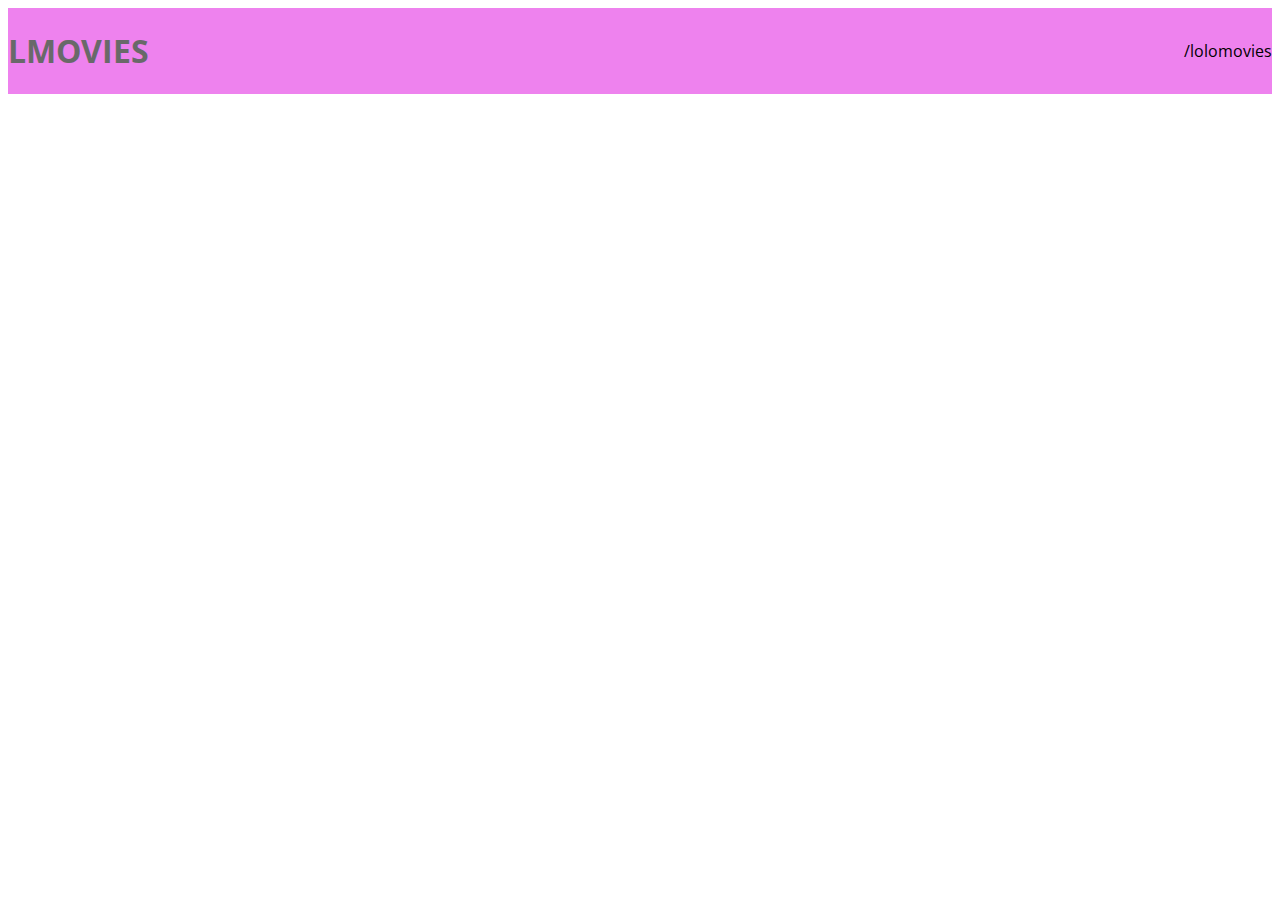
==== index.html @ 39e2d0c0 "Barra superior" ====
<!DOCTYPE html>
<html lang="pt-br">
<head>
    <meta charset="UTF-8">
    <meta http-equiv="X-UA-Compatible" content="IE=edge">
    <meta name="viewport" content="width=device-width, initial-scale=1.0">
    <title>loloomovie
</title>





<link href="https://cdn.jsdelivr.net/npm/bootstrap@5.1.3/dist/css/bootstrap.min.css" rel="stylesheet" integrity="sha384-1BmE4kWBq78iYhFldvKuhfTAU6auU8tT94WrHftjDbrCEXSU1oBoqyl2QvZ6jIW3" crossorigin="anonymous">
<link rel="stylesheet" href="css/styles.css">


</head>
<body>
<header>
    <nav class="container">
        <h1>LMOVIES</h1>
        <a href="https://github.com/lolomovies">/lolomovies</a>
    </nav>
</header>
</body>
</html>
---- css/styles.css ----
@import url('https://fonts.googleapis.com/css2?family=Open+Sans:ital,wght@0,300;0,700;1,400&display=swap');

*{
    box-sizing: border-box;
    font-family: 'Open Sans', sans-serif;
}

header{
    background-color: violet;
    color: dimgray;
}
nav{
    display: flex;
    align-items: center;
    justify-content: space-between;
}
a, a:hover{
text-decoration: none;
    color: black;
}
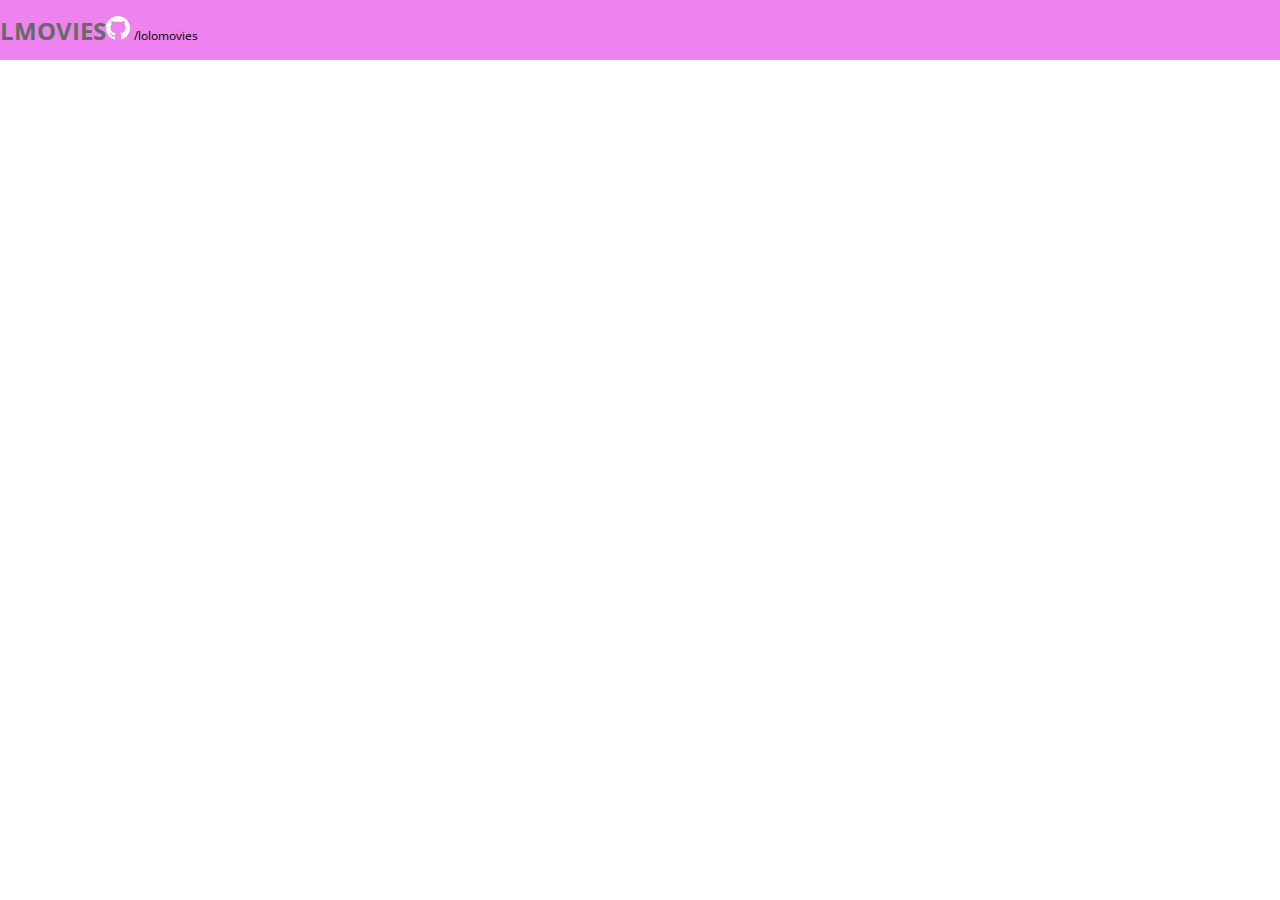
==== commit 59fb9884: "barra superior 2" ====
--- a/index.html
+++ b/index.html
@@ -1,27 +1,35 @@
 <!DOCTYPE html>
 <html lang="pt-br">
+
 <head>
     <meta charset="UTF-8">
     <meta http-equiv="X-UA-Compatible" content="IE=edge">
     <meta name="viewport" content="width=device-width, initial-scale=1.0">
     <title>loloomovie
-</title>
+    </title>
 
 
 
 
 
-<link href="https://cdn.jsdelivr.net/npm/bootstrap@5.1.3/dist/css/bootstrap.min.css" rel="stylesheet" integrity="sha384-1BmE4kWBq78iYhFldvKuhfTAU6auU8tT94WrHftjDbrCEXSU1oBoqyl2QvZ6jIW3" crossorigin="anonymous">
-<link rel="stylesheet" href="css/styles.css">
+    <link href="https://cdn.jsdelivr.net/npm/bootstrap@5.1.3/dist/css/bootstrap.min.css" rel="stylesheet"
+        integrity="sha384-1BmE4kWBq78iYhFldvKuhfTAU6auU8tT94WrHftjDbrCEXSU1oBoqyl2QvZ6jIW3" crossorigin="anonymous">
+    <link rel="stylesheet" href="css/styles.css">
 
 
 </head>
+
 <body>
-<header>
-    <nav class="container">
-        <h1>LMOVIES</h1>
-        <a href="https://github.com/lolomovies">/lolomovies</a>
-    </nav>
-</header>
+    <header>
+        <nav class="container">
+            <h1>LMOVIES</h1>
+            <div>
+                <img src="img/github.svg" alt="github">
+                <a href="https://github.com/lolomovies">/lolomovies</a>
+            </div>
+
+        </nav>
+    </header>
 </body>
+
 </html>--- a/css/styles.css
+++ b/css/styles.css
@@ -1,19 +1,37 @@
 @import url('https://fonts.googleapis.com/css2?family=Open+Sans:ital,wght@0,300;0,700;1,400&display=swap');
 
+
 *{
+    margin: 0;
     box-sizing: border-box;
     font-family: 'Open Sans', sans-serif;
+}
+
+h1,h2,h3,h4,h5,h6{
+    margin:0;
 }
 
 header{
     background-color: violet;
     color: dimgray;
+    height: 60px;
+    display: flex;
+    align-items: center;
 }
 nav{
     display: flex;
     align-items: center;
     justify-content: space-between;
 }
+nav h1{
+    font-size: 24px;
+    font-weight: 700;
+}
+nav a{
+    font-size: 12px;
+    font-weight: 400
+    ;
+}
 a, a:hover{
 text-decoration: none;
     color: black;
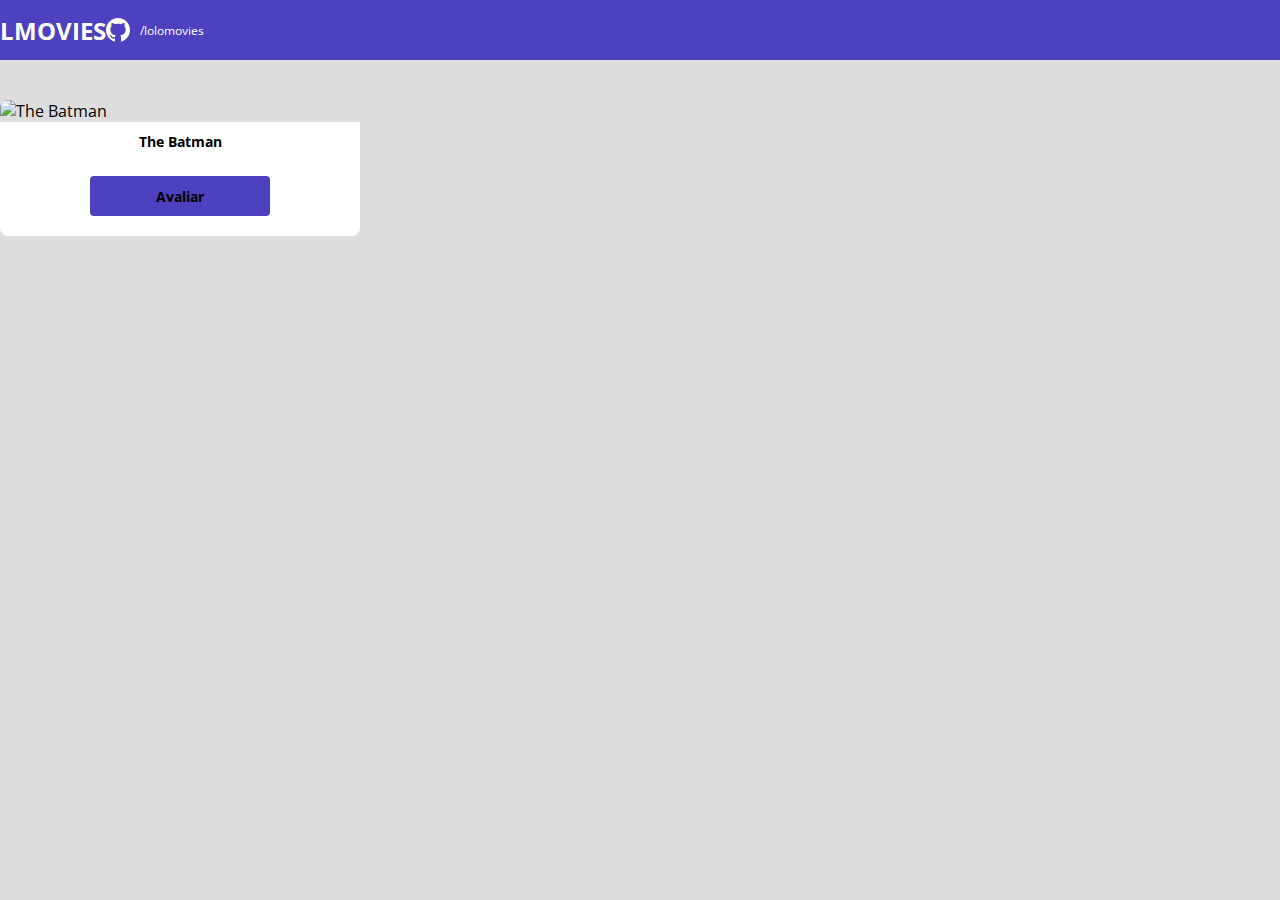
==== commit a029c8c7: "Card Filme" ====
--- a/index.html
+++ b/index.html
@@ -23,13 +23,31 @@
     <header>
         <nav class="container">
             <h1>LMOVIES</h1>
-            <div>
+            <div class="lmovies-contact-container">
                 <img src="img/github.svg" alt="github">
                 <a href="https://github.com/lolomovies">/lolomovies</a>
             </div>
+     </nav>
+    </header>
+    
 
-        </nav>
-    </header>
+<main>
+    <section id="dsmovie-card-list" class="container">
+        <div class="dsmovie-card">
+
+            <img src="https://www.themoviedb.org/t/p/w533_and_h300_bestv2/5P8SmMzSNYikXpxil6BYzJ16611.jpg" alt="The Batman">
+
+            <div class="dsmovie-card-description">
+                <h3>The Batman</h3>
+                <a class="dsmovie-btn" href="forb.html">Avaliar</a>
+            </div>
+        </div>
+        
+
+
+    </section>
+</main>
+
 </body>
 
 </html>--- a/css/styles.css
+++ b/css/styles.css
@@ -1,6 +1,17 @@
 @import url('https://fonts.googleapis.com/css2?family=Open+Sans:ital,wght@0,300;0,700;1,400&display=swap');
 
 
+:root{
+    --bg-gray: #ddd;
+    --text-gray: #4a4a4a;
+    --color-primary:  #4d41c0;
+    --white: #fff;
+
+
+
+
+
+}
 *{
     margin: 0;
     box-sizing: border-box;
@@ -11,9 +22,13 @@
     margin:0;
 }
 
+html body{
+    background-color: var(--bg-gray);
+}
+
 header{
-    background-color: violet;
-    color: dimgray;
+    background-color:var(--color-primary);
+    color: var(--white);
     height: 60px;
     display: flex;
     align-items: center;
@@ -34,5 +49,68 @@
 }
 a, a:hover{
 text-decoration: none;
-    color: black;
+    color: unset
+
 }
+
+.lmovies-contact-container{
+    display: flex;
+    align-items: center;
+
+
+}
+
+.lmovies-contact-container img{
+    margin-right: 10px;
+
+}
+
+
+#dsmovie-card-list{
+    padding: 40px 0;
+
+
+}
+
+.dsmovie-card{
+    width: 360px;
+
+}
+
+.dsmovie-card img{
+    border-radius: 8px 8px 0 0;
+    width: 100%;
+}
+
+.dsmovie-card-description{
+    padding: 10px 0 20px 0;
+
+    display: flex;
+    flex-direction: column;
+    align-items: center;
+    border-radius: 0 0 8px 8px;
+    
+    background-color: var(--white);
+}
+
+.dsmovie-card-description h3{
+    font-size: 14px;
+    font-weight: 700;
+
+    margin-bottom: 25px;
+
+
+}
+
+.dsmovie-btn{
+    width: 180px;
+    height: 40px;
+    background-color: var(--color-primary);
+    font-size: 14px;
+    font-weight: 700;
+    display: flex;
+    align-items:center ;
+    justify-content:center;
+    border-radius: 4px;
+
+}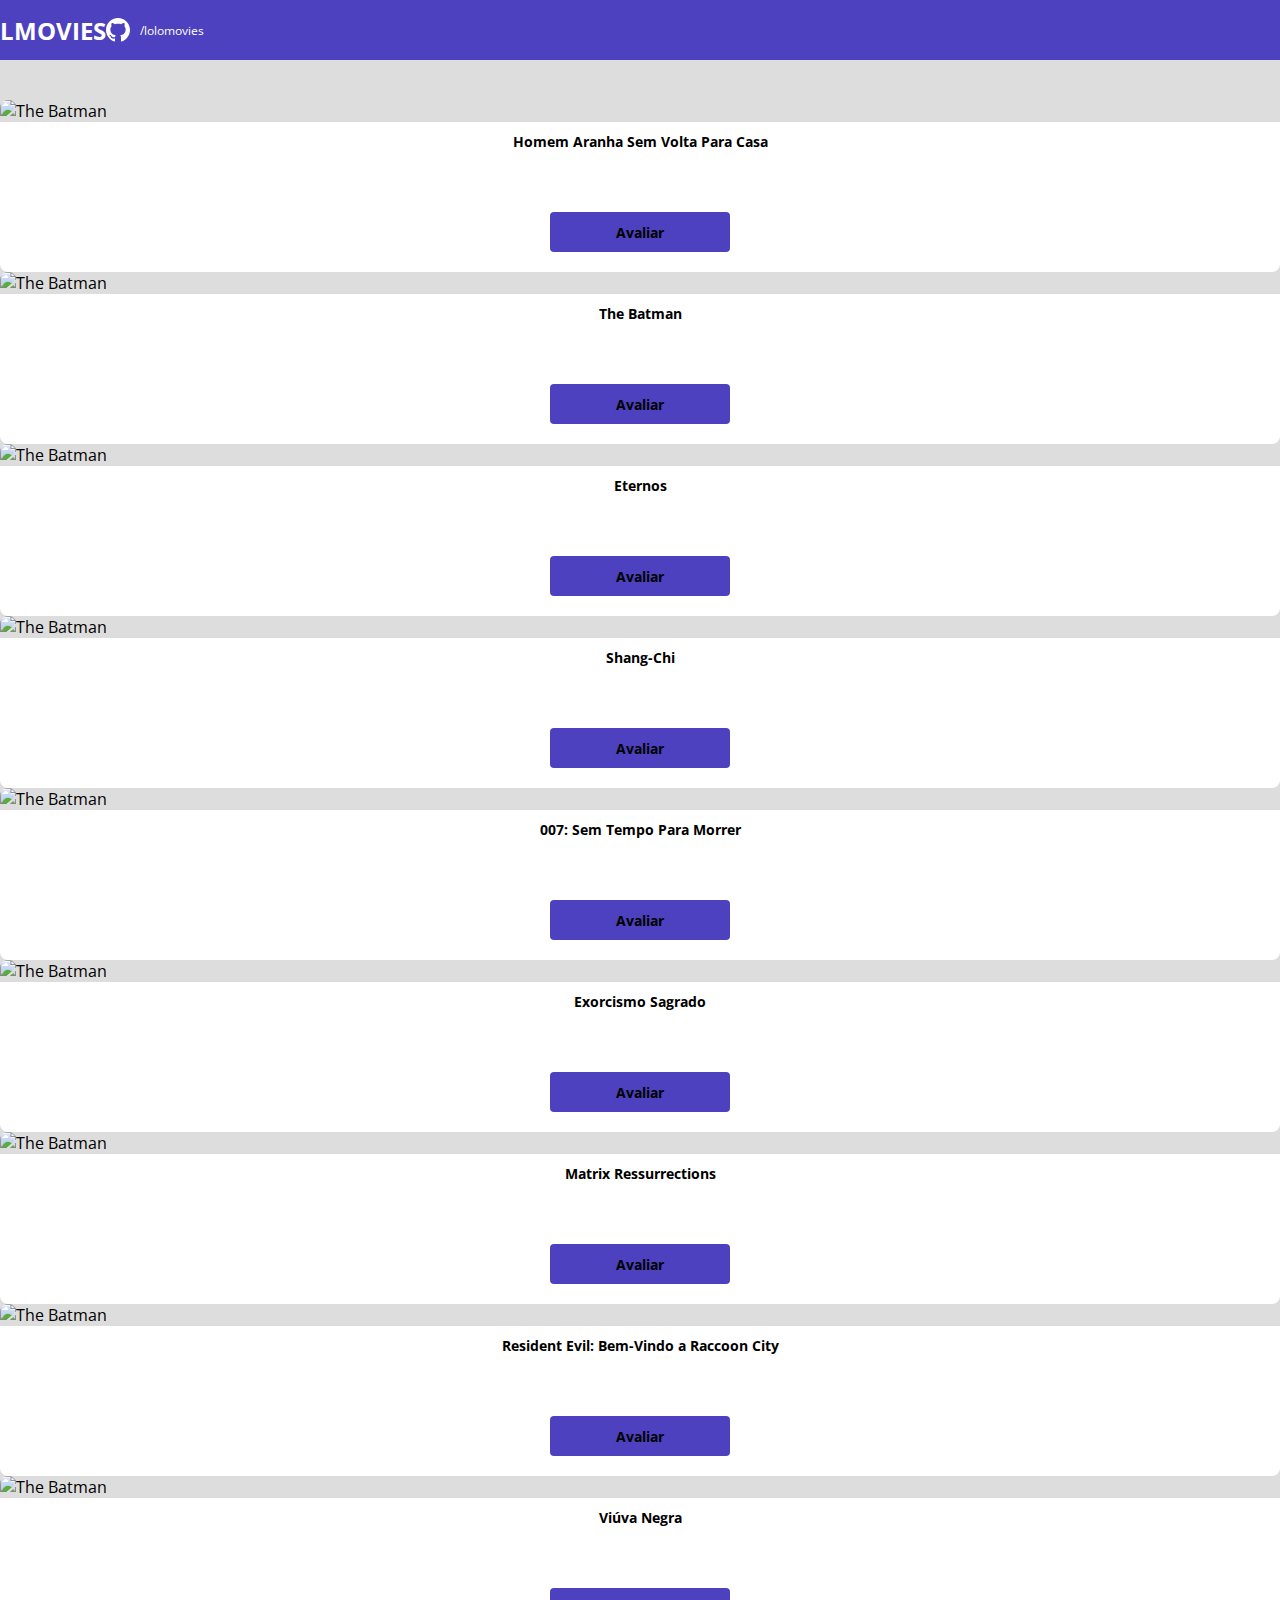
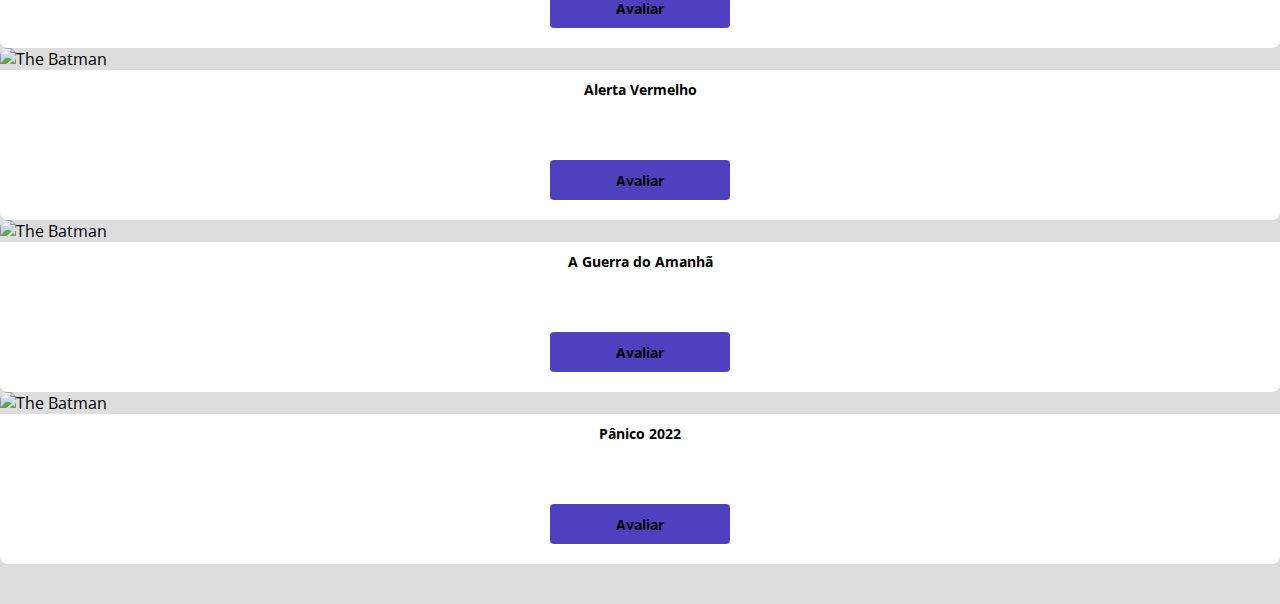
==== commit 8ba5263c: "listagem de cards" ====
--- a/index.html
+++ b/index.html
@@ -33,19 +33,162 @@
 
 <main>
     <section id="dsmovie-card-list" class="container">
+        <div class="row">
+                <div class="col-sm-6 col-lg-4 col-x1-3 mb-3">
+                
+                    <div class="dsmovie-card">
+                        <img src="https://www.themoviedb.org/t/p/w533_and_h300_bestv2/iQFcwSGbZXMkeyKrxbPnwnRo5fl.jpg" alt="The Batman">
+                        
+                                    <div class="dsmovie-card-description">
+                                        <h3>Homem Aranha Sem Volta Para Casa</h3>
+                                        <a class="dsmovie-btn" href="forb.html">Avaliar</a>
+                                    </div>
+                
+                            </div>
+                        
+            </div>
+
+        
+            <div class="col-sm-6 col-lg-4 col-x1-3 mb-3">
+                
+                <div class="dsmovie-card">
+                    <img src="https://www.themoviedb.org/t/p/w533_and_h300_bestv2/5P8SmMzSNYikXpxil6BYzJ16611.jpg" alt="The Batman">
+                    
+                                <div class="dsmovie-card-description">
+                                    <h3>The Batman</h3>
+                                    <a class="dsmovie-btn" href="forb.html">Avaliar</a>
+                                </div>
+            
+                        </div>
+                    
+        </div>   
+        
+        <div class="col-sm-6 col-lg-4 col-x1-3 mb-3">
+                
+            <div class="dsmovie-card">
+                <img src="https://www.themoviedb.org/t/p/w533_and_h300_bestv2/c6H7Z4u73ir3cIoCteuhJh7UCAR.jpg" alt="The Batman">
+                
+                            <div class="dsmovie-card-description">
+                                <h3>Eternos</h3>
+                                <a class="dsmovie-btn" href="forb.html">Avaliar</a>
+                            </div>
+        
+                    </div>
+                
+    </div>   
+    
+    <div class="col-sm-6 col-lg-4 col-x1-3 mb-3">
+                
         <div class="dsmovie-card">
+            <img src="https://www.themoviedb.org/t/p/w533_and_h300_bestv2/cinER0ESG0eJ49kXlExM0MEWGxW.jpg" alt="The Batman">
+            
+                        <div class="dsmovie-card-description">
+                            <h3>Shang-Chi</h3>
+                            <a class="dsmovie-btn" href="forb.html">Avaliar</a>
+                        </div>
+    
+                </div>
+            
+</div> 
+<div class="col-sm-6 col-lg-4 col-x1-3 mb-3">
+                
+    <div class="dsmovie-card">
+        <img src="https://www.themoviedb.org/t/p/w533_and_h300_bestv2/n9hC3Dx2DoaGTRLGUePWyaCDLL.jpg" alt="The Batman">
+        
+                    <div class="dsmovie-card-description">
+                        <h3>007: Sem Tempo Para Morrer</h3>
+                        <a class="dsmovie-btn" href="forb.html">Avaliar</a>
+                    </div>
 
-            <img src="https://www.themoviedb.org/t/p/w533_and_h300_bestv2/5P8SmMzSNYikXpxil6BYzJ16611.jpg" alt="The Batman">
+            </div>
+        
+</div>    <div class="col-sm-6 col-lg-4 col-x1-3 mb-3">
+                
+    <div class="dsmovie-card">
+        <img src="https://www.themoviedb.org/t/p/w533_and_h300_bestv2/8l3tekpQprF47G5bsRZ6VNts9c9.jpg" alt="The Batman">
+        
+                    <div class="dsmovie-card-description">
+                        <h3>Exorcismo Sagrado</h3>
+                        <a class="dsmovie-btn" href="forb.html">Avaliar</a>
+                    </div>
 
-            <div class="dsmovie-card-description">
-                <h3>The Batman</h3>
-                <a class="dsmovie-btn" href="forb.html">Avaliar</a>
             </div>
+        
+</div>    <div class="col-sm-6 col-lg-4 col-x1-3 mb-3">
+                
+    <div class="dsmovie-card">
+        <img src="https://www.themoviedb.org/t/p/w533_and_h300_bestv2/eNI7PtK6DEYgZmHWP9gQNuff8pv.jpg" alt="The Batman">
+        
+                    <div class="dsmovie-card-description">
+                        <h3>Matrix Ressurrections</h3>
+                        <a class="dsmovie-btn" href="forb.html">Avaliar</a>
+                    </div>
+
+            </div>
+        
+</div>    <div class="col-sm-6 col-lg-4 col-x1-3 mb-3">
+                
+    <div class="dsmovie-card">
+        <img src="https://www.themoviedb.org/t/p/w533_and_h300_bestv2/o76ZDm8PS9791XiuieNB93UZcRV.jpg" alt="The Batman">
+        
+                    <div class="dsmovie-card-description">
+                        <h3>Resident Evil: Bem-Vindo a Raccoon City</h3>
+                        <a class="dsmovie-btn" href="forb.html">Avaliar</a>
+                    </div>
+
+            </div>
+        
+</div>    <div class="col-sm-6 col-lg-4 col-x1-3 mb-3">
+                
+    <div class="dsmovie-card">
+        <img src="https://www.themoviedb.org/t/p/w533_and_h300_bestv2/keIxh0wPr2Ymj0Btjh4gW7JJ89e.jpg" alt="The Batman">
+        
+                    <div class="dsmovie-card-description">
+                        <h3>Viúva Negra</h3>
+                        <a class="dsmovie-btn" href="forb.html">Avaliar</a>
+                    </div>
+
+            </div>
+        
+</div>    <div class="col-sm-6 col-lg-4 col-x1-3 mb-3">
+                
+    <div class="dsmovie-card">
+        <img src="https://www.themoviedb.org/t/p/w533_and_h300_bestv2/dK12GIdhGP6NPGFssK2Fh265jyr.jpg" alt="The Batman">
+        
+                    <div class="dsmovie-card-description">
+                        <h3>Alerta Vermelho</h3>
+                        <a class="dsmovie-btn" href="forb.html">Avaliar</a>
+                    </div>
+
+            </div>
+        
+</div>    <div class="col-sm-6 col-lg-4 col-x1-3 mb-3">
+                
+    <div class="dsmovie-card">
+        <img src="https://www.themoviedb.org/t/p/w533_and_h300_bestv2/yizL4cEKsVvl17Wc1mGEIrQtM2F.jpg" alt="The Batman">
+        
+                    <div class="dsmovie-card-description">
+                        <h3>A Guerra do Amanhã</h3>
+                        <a class="dsmovie-btn" href="forb.html">Avaliar</a>
+                    </div>
+
+            </div>
+        
+</div>    <div class="col-sm-6 col-lg-4 col-x1-3 mb-3">
+                
+    <div class="dsmovie-card">
+        <img src="https://www.themoviedb.org/t/p/w533_and_h300_bestv2/usaZV7KB6Man9Rm9TyDAeQf7uVD.jpg" alt="The Batman">
+        
+                    <div class="dsmovie-card-description">
+                        <h3>Pânico 2022</h3>
+                        <a class="dsmovie-btn" href="forb.html">Avaliar</a>
+                    </div>
+
+            </div>
+        
+</div> 
         </div>
-        
-
-
-    </section>
+     </section>
 </main>
 
 </body>
--- a/css/styles.css
+++ b/css/styles.css
@@ -73,7 +73,7 @@
 }
 
 .dsmovie-card{
-    width: 360px;
+    width: 100%;
 
 }
 
@@ -83,13 +83,15 @@
 }
 
 .dsmovie-card-description{
-    padding: 10px 0 20px 0;
+    padding: 10px 20px 20px 20px;
 
     display: flex;
     flex-direction: column;
     align-items: center;
+    justify-content: space-between;
     border-radius: 0 0 8px 8px;
-    
+    min-height: 150px;
+
     background-color: var(--white);
 }
 
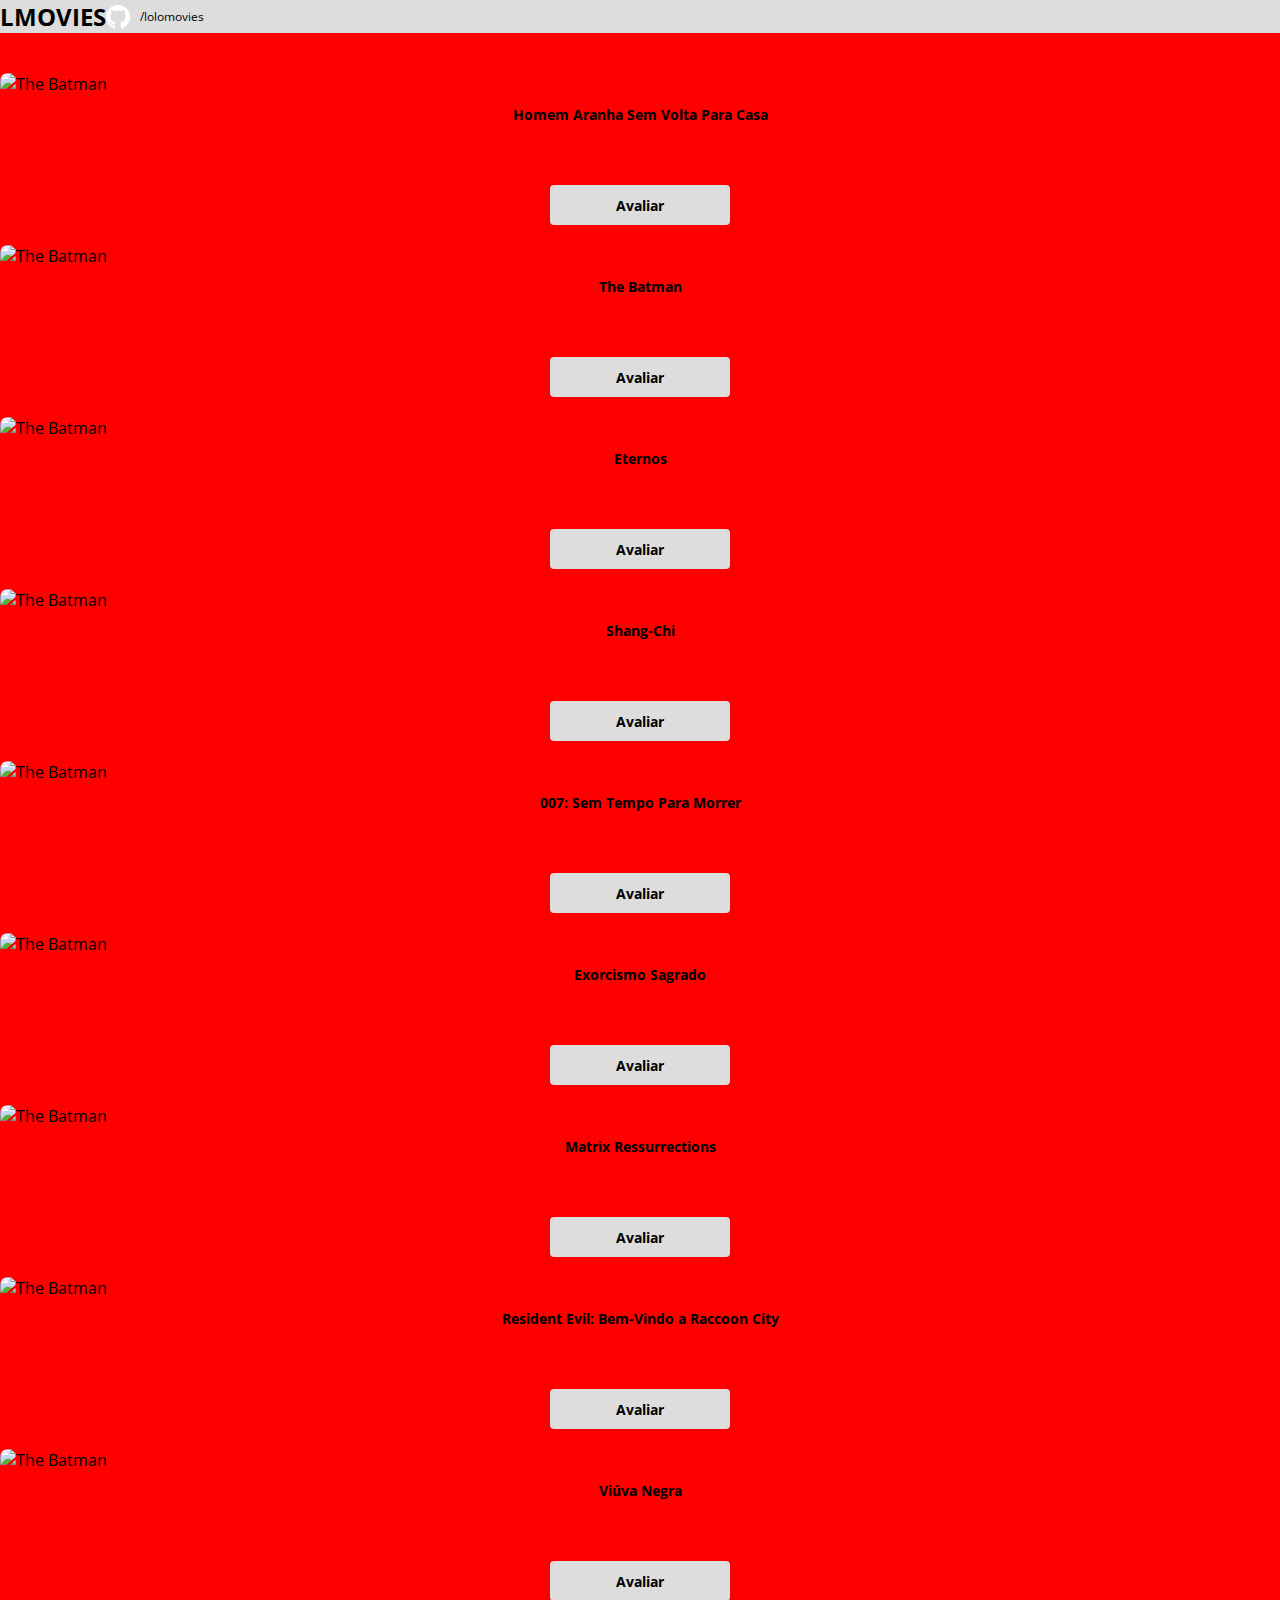
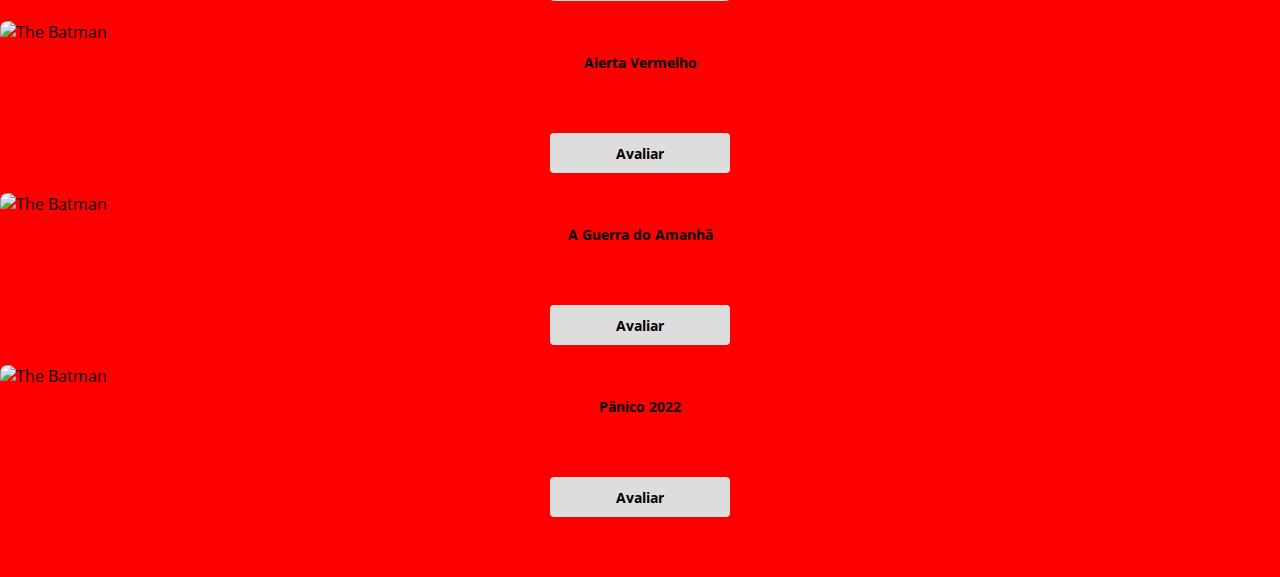
==== commit 56d145d9: "Card formulario" ====
--- a/index.html
+++ b/index.html
@@ -34,19 +34,19 @@
 <main>
     <section id="dsmovie-card-list" class="container">
         <div class="row">
-                <div class="col-sm-6 col-lg-4 col-x1-3 mb-3">
-                
-                    <div class="dsmovie-card">
-                        <img src="https://www.themoviedb.org/t/p/w533_and_h300_bestv2/iQFcwSGbZXMkeyKrxbPnwnRo5fl.jpg" alt="The Batman">
-                        
-                                    <div class="dsmovie-card-description">
-                                        <h3>Homem Aranha Sem Volta Para Casa</h3>
-                                        <a class="dsmovie-btn" href="forb.html">Avaliar</a>
-                                    </div>
-                
-                            </div>
-                        
-            </div>
+            <div class="col-sm-6 col-lg-4 col-x1-3 mb-3">
+            
+                <div class="dsmovie-card">
+                    <img src="https://www.themoviedb.org/t/p/w533_and_h300_bestv2/iQFcwSGbZXMkeyKrxbPnwnRo5fl.jpg" alt="The Batman">
+                    
+                                <div class="dsmovie-card-description">
+                                    <h3>Homem Aranha Sem Volta Para Casa</h3>
+                                    <a class="dsmovie-btn" href="form.html">Avaliar</a>
+                                </div>
+            
+                        </div>
+                    
+        </div>
 
         
             <div class="col-sm-6 col-lg-4 col-x1-3 mb-3">
@@ -56,7 +56,7 @@
                     
                                 <div class="dsmovie-card-description">
                                     <h3>The Batman</h3>
-                                    <a class="dsmovie-btn" href="forb.html">Avaliar</a>
+                                    <a class="dsmovie-btn" href="form.html">Avaliar</a>
                                 </div>
             
                         </div>
@@ -70,7 +70,7 @@
                 
                             <div class="dsmovie-card-description">
                                 <h3>Eternos</h3>
-                                <a class="dsmovie-btn" href="forb.html">Avaliar</a>
+                                <a class="dsmovie-btn" href="form.html">Avaliar</a>
                             </div>
         
                     </div>
@@ -84,7 +84,7 @@
             
                         <div class="dsmovie-card-description">
                             <h3>Shang-Chi</h3>
-                            <a class="dsmovie-btn" href="forb.html">Avaliar</a>
+                            <a class="dsmovie-btn" href="form.html">Avaliar</a>
                         </div>
     
                 </div>
@@ -97,7 +97,7 @@
         
                     <div class="dsmovie-card-description">
                         <h3>007: Sem Tempo Para Morrer</h3>
-                        <a class="dsmovie-btn" href="forb.html">Avaliar</a>
+                        <a class="dsmovie-btn" href="form.html">Avaliar</a>
                     </div>
 
             </div>
@@ -109,7 +109,7 @@
         
                     <div class="dsmovie-card-description">
                         <h3>Exorcismo Sagrado</h3>
-                        <a class="dsmovie-btn" href="forb.html">Avaliar</a>
+                        <a class="dsmovie-btn" href="form.html">Avaliar</a>
                     </div>
 
             </div>
@@ -121,7 +121,7 @@
         
                     <div class="dsmovie-card-description">
                         <h3>Matrix Ressurrections</h3>
-                        <a class="dsmovie-btn" href="forb.html">Avaliar</a>
+                        <a class="dsmovie-btn" href="form.html">Avaliar</a>
                     </div>
 
             </div>
@@ -133,7 +133,7 @@
         
                     <div class="dsmovie-card-description">
                         <h3>Resident Evil: Bem-Vindo a Raccoon City</h3>
-                        <a class="dsmovie-btn" href="forb.html">Avaliar</a>
+                        <a class="dsmovie-btn" href="form.html">Avaliar</a>
                     </div>
 
             </div>
@@ -145,7 +145,7 @@
         
                     <div class="dsmovie-card-description">
                         <h3>Viúva Negra</h3>
-                        <a class="dsmovie-btn" href="forb.html">Avaliar</a>
+                        <a class="dsmovie-btn" href="form.html">Avaliar</a>
                     </div>
 
             </div>
@@ -157,7 +157,7 @@
         
                     <div class="dsmovie-card-description">
                         <h3>Alerta Vermelho</h3>
-                        <a class="dsmovie-btn" href="forb.html">Avaliar</a>
+                        <a class="dsmovie-btn" href="form.html">Avaliar</a>
                     </div>
 
             </div>
@@ -169,7 +169,7 @@
         
                     <div class="dsmovie-card-description">
                         <h3>A Guerra do Amanhã</h3>
-                        <a class="dsmovie-btn" href="forb.html">Avaliar</a>
+                        <a class="dsmovie-btn" href="form.html">Avaliar</a>
                     </div>
 
             </div>
@@ -181,7 +181,7 @@
         
                     <div class="dsmovie-card-description">
                         <h3>Pânico 2022</h3>
-                        <a class="dsmovie-btn" href="forb.html">Avaliar</a>
+                        <a class="dsmovie-btn" href="form.html">Avaliar</a>
                     </div>
 
             </div>
--- a/css/styles.css
+++ b/css/styles.css
@@ -5,7 +5,8 @@
     --bg-gray: #ddd;
     --text-gray: #4a4a4a;
     --color-primary:  #4d41c0;
-    --white: #fff;
+    --red: #ff0000; 
+    
 
 
 
@@ -23,12 +24,12 @@
 }
 
 html body{
-    background-color: var(--bg-gray);
+    background-color: var(--red)
 }
 
 header{
-    background-color:var(--color-primary);
-    color: var(--white);
+    background-color:var(--bg-gray);
+    color: var(--white)
     height: 60px;
     display: flex;
     align-items: center;
@@ -107,7 +108,7 @@
 .dsmovie-btn{
     width: 180px;
     height: 40px;
-    background-color: var(--color-primary);
+    background-color: var(--bg-gray);
     font-size: 14px;
     font-weight: 700;
     display: flex;
@@ -115,4 +116,9 @@
     justify-content:center;
     border-radius: 4px;
 
+}
+
+.dsmovie-form-container{
+    padding: 40px 0;
+    max-width: 480px;
 }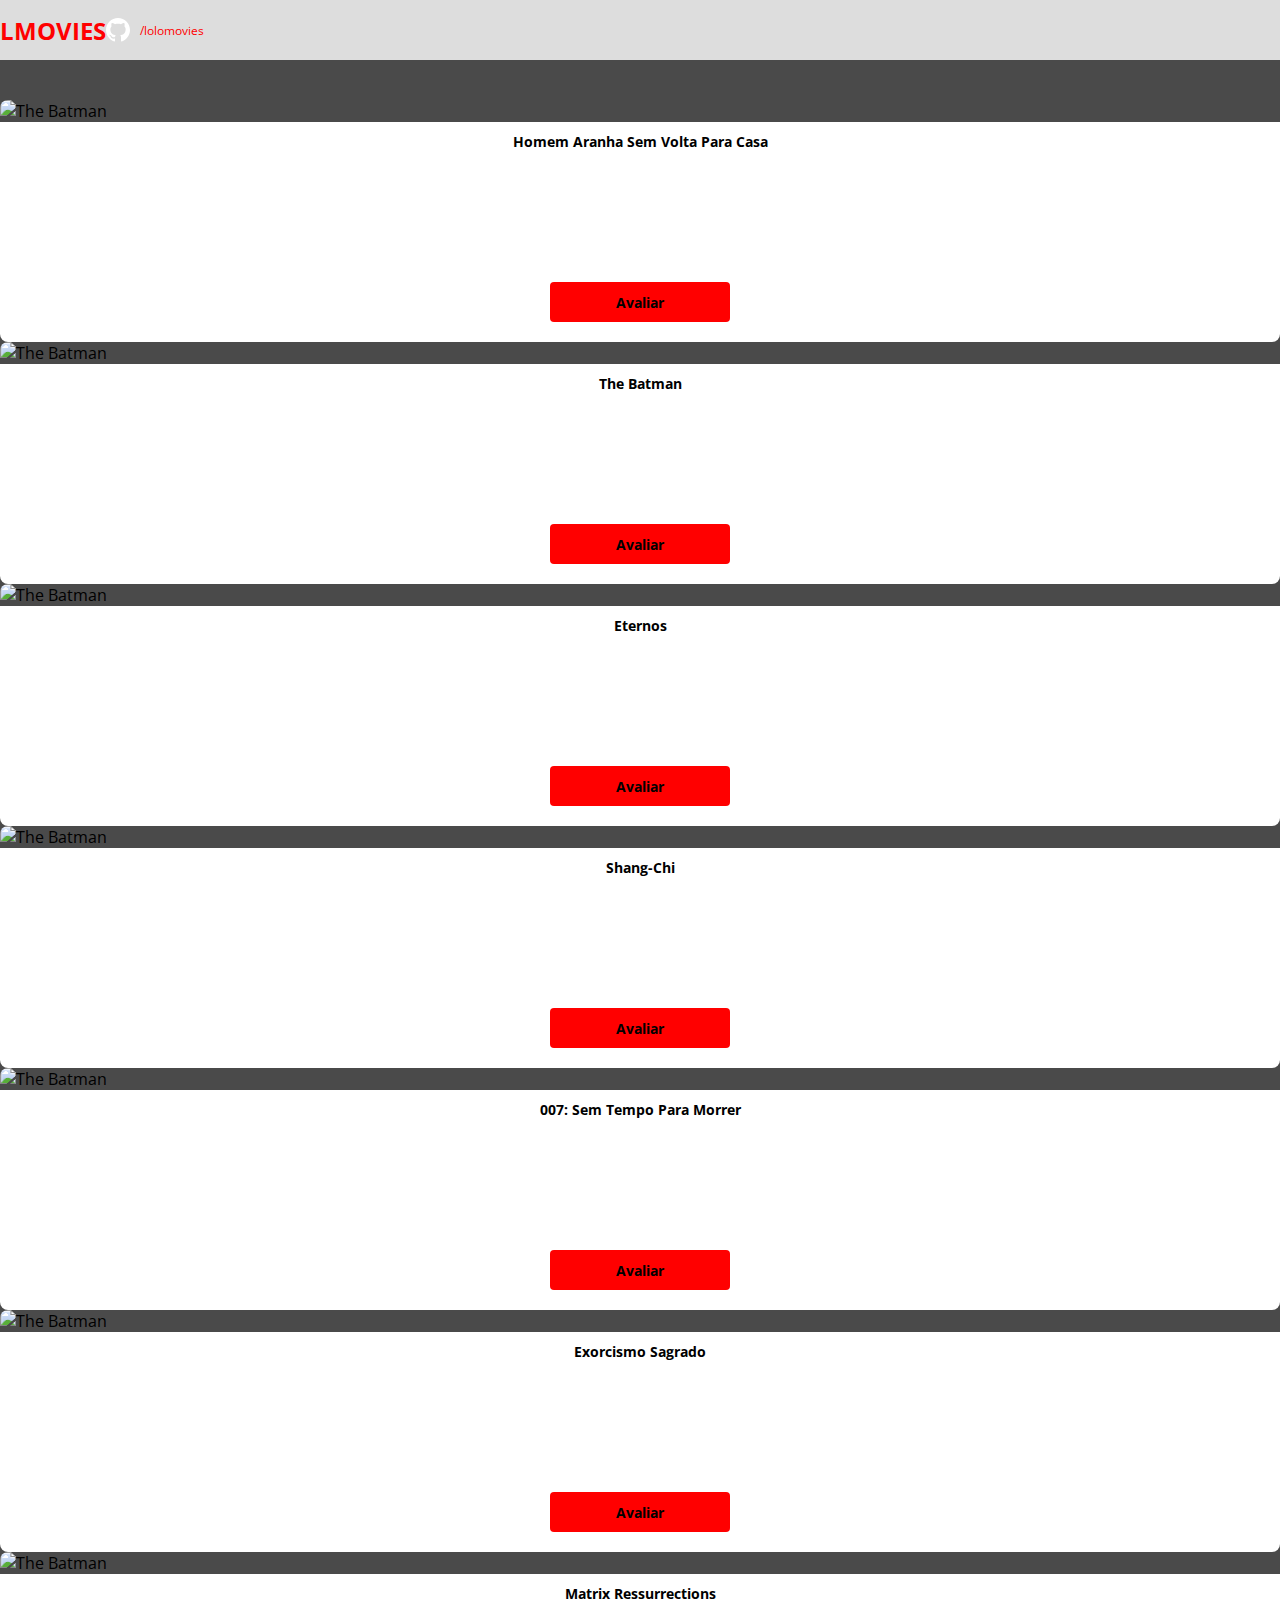
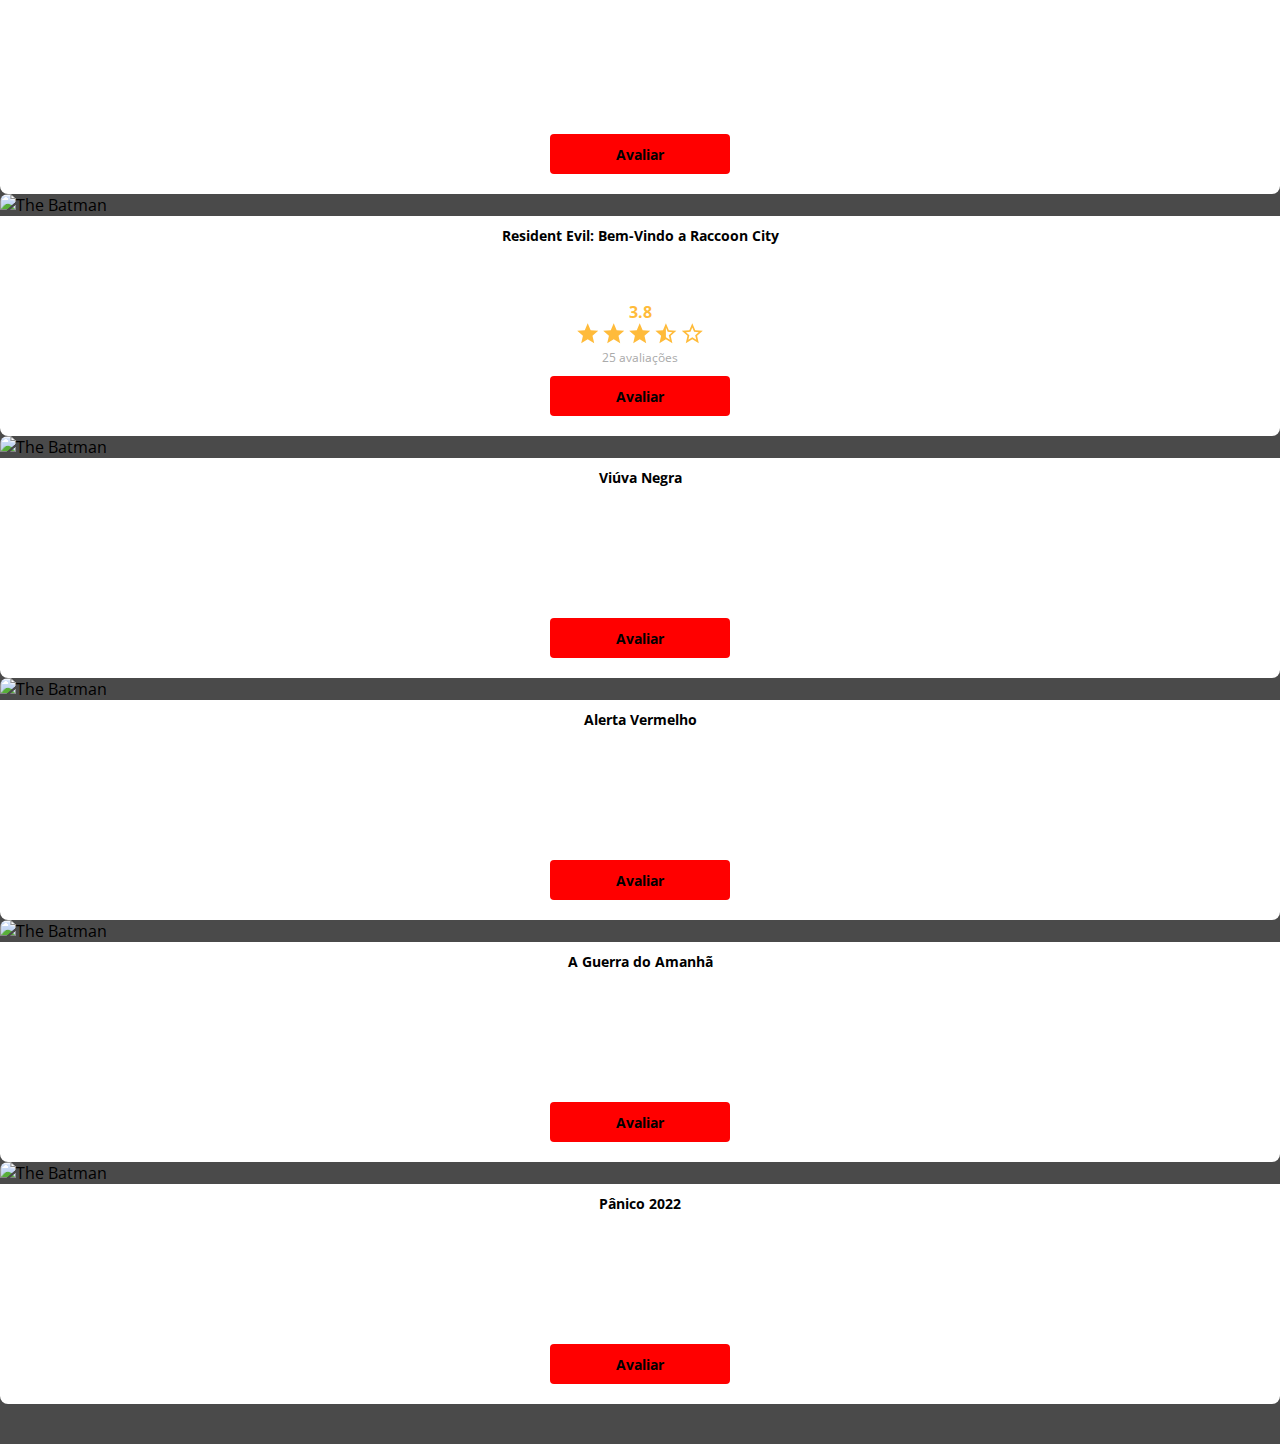
==== commit 8140993b: "formulario p3" ====
--- a/index.html
+++ b/index.html
@@ -133,7 +133,21 @@
         
                     <div class="dsmovie-card-description">
                         <h3>Resident Evil: Bem-Vindo a Raccoon City</h3>
-                        <a class="dsmovie-btn" href="form.html">Avaliar</a>
+                       
+                       <div class="dsmovie-card-description-bottom">
+                        <h4>3.8</h4>
+                         <div>
+                             <img src="img/star-full.svg" alt="Star">   
+                             <img src="img/star-full.svg" alt="Star">
+                             <img src="img/star-full.svg" alt="Star">
+                             <img src="img/star-half.svg" alt="Star">
+                             <img src="img/star-empty.svg" alt="Star">
+                         </div>
+                         <p>25 avaliações</p>
+                        <a class="dsmovie-btn" href="form.html">Avaliar</a>
+
+                       </div>
+                        
                     </div>
 
             </div>
--- a/css/styles.css
+++ b/css/styles.css
@@ -6,13 +6,13 @@
     --text-gray: #4a4a4a;
     --color-primary:  #4d41c0;
     --red: #ff0000; 
-    
+    --white:#ffffff; 
+    --light-gray: #aaa;
+    --yellow-star: #ffbb3a
 
 
 
-
-
-}
+    }
 *{
     margin: 0;
     box-sizing: border-box;
@@ -24,12 +24,12 @@
 }
 
 html body{
-    background-color: var(--red)
+    background-color: var(--text-gray)
 }
 
 header{
-    background-color:var(--bg-gray);
-    color: var(--white)
+    background-color: var(--bg-gray);
+    color: var(--red);
     height: 60px;
     display: flex;
     align-items: center;
@@ -91,7 +91,7 @@
     align-items: center;
     justify-content: space-between;
     border-radius: 0 0 8px 8px;
-    min-height: 150px;
+    height: 220px;
 
     background-color: var(--white);
 }
@@ -105,20 +105,85 @@
 
 }
 
+.dsmovie-card-description-bottom{
+    display: flex;
+    flex-direction: column;
+     align-items: center;
+
+} 
+
+.dsmovie-card-description-bottom p{
+font-size: 12px;
+font-weight: 400;
+color: var(--light-gray);
+margin-bottom: 10px;
+
+
+
+}
+
+.dsmovie-card-description-bottom h4{
+    font-size: 16px;
+    font-weight: 700;
+    color: var(--yellow-star);
+}
+
+.dsmovie-card-description-bottom img{
+    width: 22px;
+
+
+
+}
+
 .dsmovie-btn{
     width: 180px;
     height: 40px;
-    background-color: var(--bg-gray);
+    background-color: var(--red);
     font-size: 14px;
     font-weight: 700;
     display: flex;
     align-items:center ;
     justify-content:center;
     border-radius: 4px;
+    border: 0;
 
 }
 
 .dsmovie-form-container{
     padding: 40px 0;
     max-width: 480px;
-}+}
+
+.dsmovie-form-description{
+    background-color: var(--white);
+    padding: 20px;
+    display: flex;
+    flex-direction: column;
+    align-items: center;
+    border-radius: 0 0 8px 8px;
+}
+
+.dsmovie-form-description h3{
+    font-size: 13px;
+    font-weight: 700;
+    margin-bottom: 20px;
+}
+
+.dsmovie-form{
+    width: 100%;
+}
+.dsmovie-form-group{
+    margin-bottom: 20px;
+}
+.dsmovie-form-group label {
+font-size: 12px;
+color: var(--light-gray);
+}
+
+.dsmovie-form-btn-container{
+height: 100px;
+    display: flex;
+    flex-direction: column;
+    align-items: center;
+    justify-content: space-between;
+}
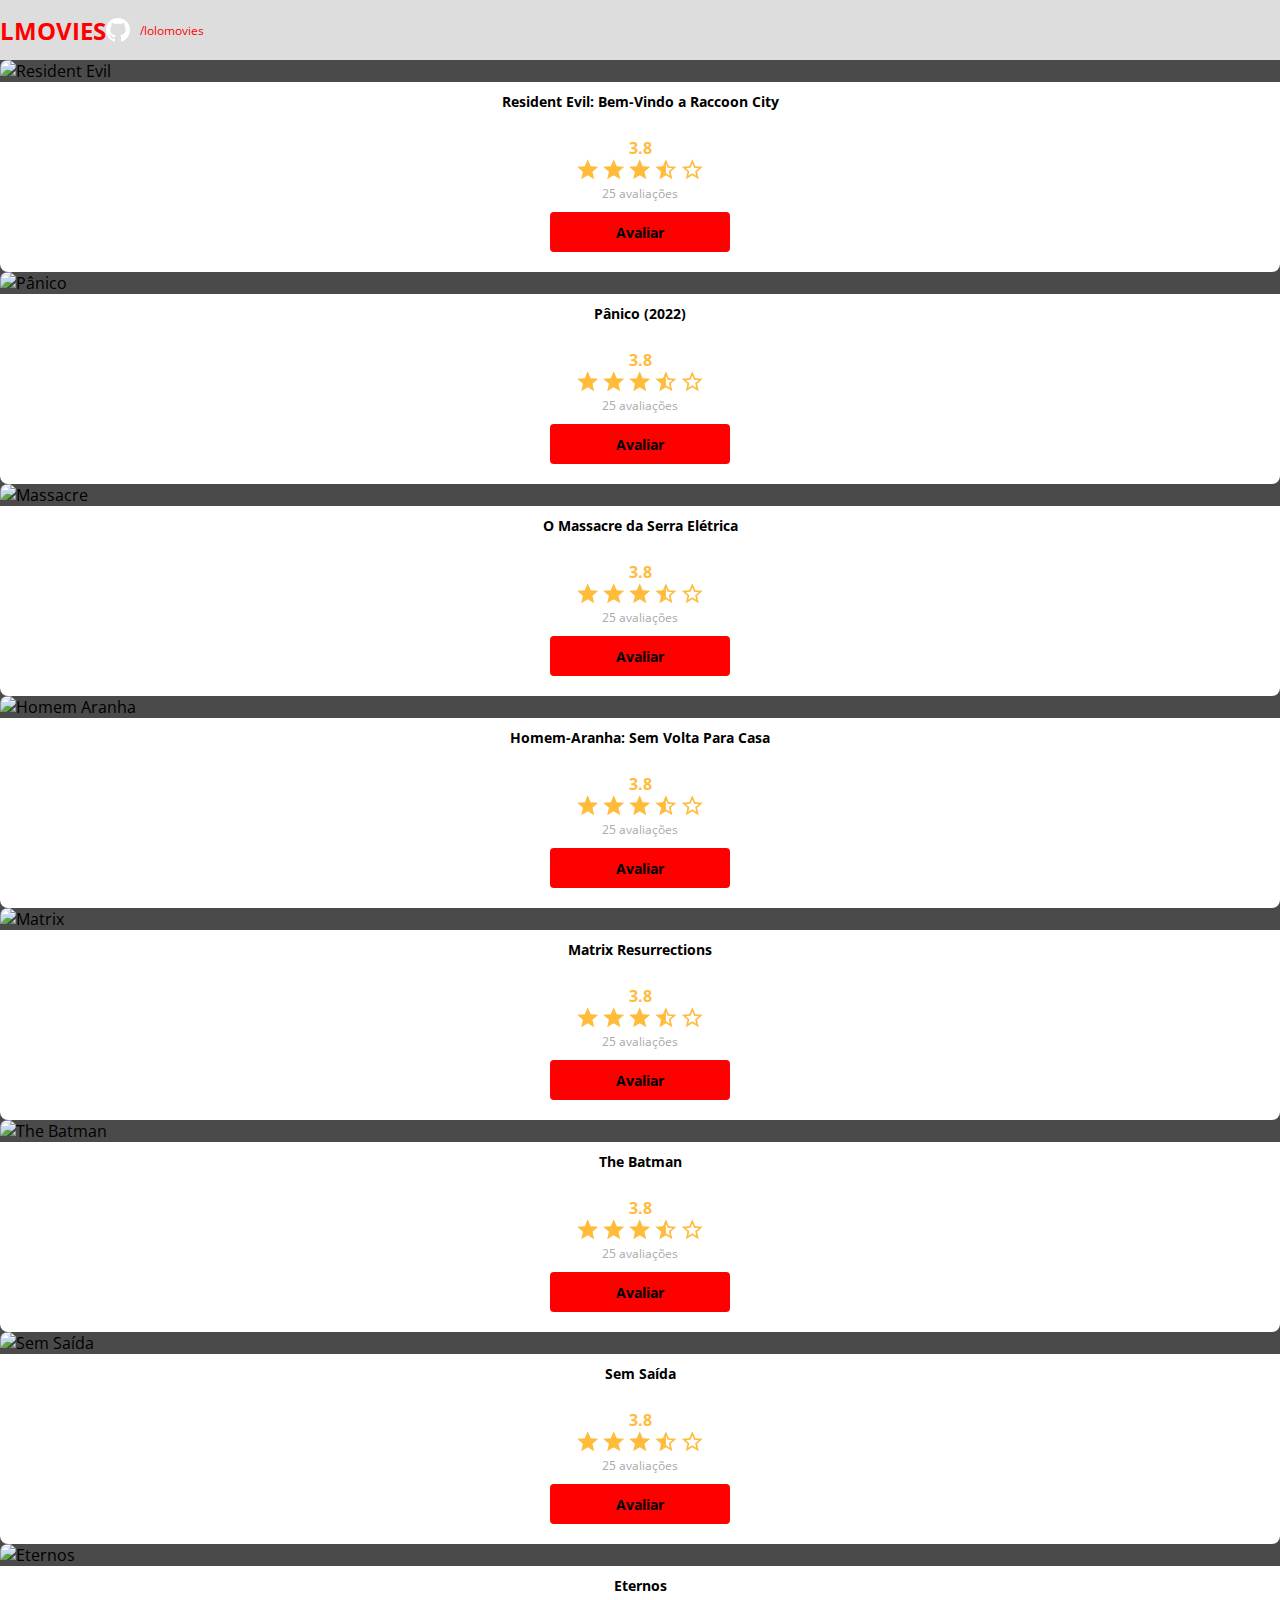
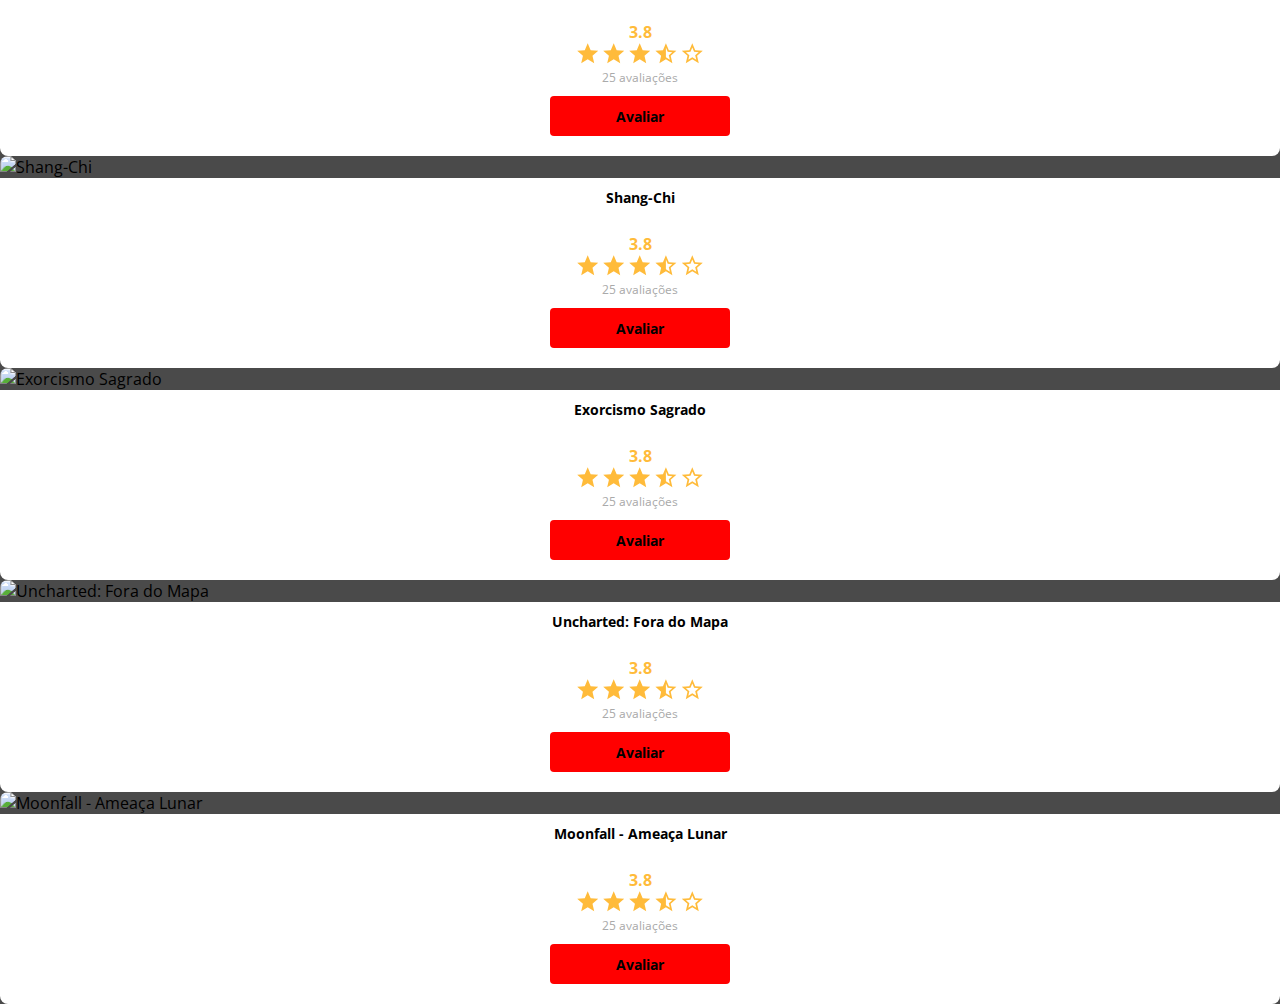
==== commit 0559d222: "listagem polimento" ====
--- a/index.html
+++ b/index.html
@@ -35,172 +35,320 @@
     <section id="dsmovie-card-list" class="container">
         <div class="row">
             <div class="col-sm-6 col-lg-4 col-x1-3 mb-3">
-            
-                <div class="dsmovie-card">
-                    <img src="https://www.themoviedb.org/t/p/w533_and_h300_bestv2/iQFcwSGbZXMkeyKrxbPnwnRo5fl.jpg" alt="The Batman">
-                    
-                                <div class="dsmovie-card-description">
-                                    <h3>Homem Aranha Sem Volta Para Casa</h3>
-                                    <a class="dsmovie-btn" href="form.html">Avaliar</a>
-                                </div>
-            
-                        </div>
-                    
-        </div>
-
-        
+                
+                <div class="dsmovie-card">
+                    <img src="https://www.themoviedb.org/t/p/w533_and_h300_bestv2/o76ZDm8PS9791XiuieNB93UZcRV.jpg" alt="Resident Evil">
+                    
+                                <div class="dsmovie-card-description">
+                                    <h3>Resident Evil: Bem-Vindo a Raccoon City</h3>
+                                   
+                                   <div class="dsmovie-card-description-bottom">
+                                    <h4>3.8</h4>
+                                     <div>
+                                         <img src="img/star-full.svg" alt="Star">   
+                                         <img src="img/star-full.svg" alt="Star">
+                                         <img src="img/star-full.svg" alt="Star">
+                                         <img src="img/star-half.svg" alt="Star">
+                                         <img src="img/star-empty.svg" alt="Star">
+                                     </div>
+                                     <p>25 avaliações</p>
+                                    <a class="dsmovie-btn" href="form.html">Avaliar</a>
+            
+                                   </div>
+                                    
+                                </div>
+            
+                        </div>
+                    
+            </div>
             <div class="col-sm-6 col-lg-4 col-x1-3 mb-3">
                 
                 <div class="dsmovie-card">
+                    <img src="https://www.themoviedb.org/t/p/w533_and_h300_bestv2/ifUfE79O1raUwbaQRIB7XnFz5ZC.jpg" alt="Pânico">
+                    
+                                <div class="dsmovie-card-description">
+                                    <h3>Pânico (2022)</h3>
+                                   
+                                   <div class="dsmovie-card-description-bottom">
+                                    <h4>3.8</h4>
+                                     <div>
+                                         <img src="img/star-full.svg" alt="Star">   
+                                         <img src="img/star-full.svg" alt="Star">
+                                         <img src="img/star-full.svg" alt="Star">
+                                         <img src="img/star-half.svg" alt="Star">
+                                         <img src="img/star-empty.svg" alt="Star">
+                                     </div>
+                                     <p>25 avaliações</p>
+                                    <a class="dsmovie-btn" href="form.html">Avaliar</a>
+            
+                                   </div>
+                                    
+                                </div>
+            
+                        </div>
+                    
+            </div> <div class="col-sm-6 col-lg-4 col-x1-3 mb-3">
+                
+                <div class="dsmovie-card">
+                    <img src="https://www.themoviedb.org/t/p/w533_and_h300_bestv2/aTSA5zMWlVFTYBIZxTCMbLkfOtb.jpg" alt="Massacre">
+                    
+                                <div class="dsmovie-card-description">
+                                    <h3>O Massacre da Serra Elétrica</h3>
+                                   
+                                   <div class="dsmovie-card-description-bottom">
+                                    <h4>3.8</h4>
+                                     <div>
+                                         <img src="img/star-full.svg" alt="Star">   
+                                         <img src="img/star-full.svg" alt="Star">
+                                         <img src="img/star-full.svg" alt="Star">
+                                         <img src="img/star-half.svg" alt="Star">
+                                         <img src="img/star-empty.svg" alt="Star">
+                                     </div>
+                                     <p>25 avaliações</p>
+                                    <a class="dsmovie-btn" href="form.html">Avaliar</a>
+            
+                                   </div>
+                                    
+                                </div>
+            
+                        </div>
+                    
+            </div> <div class="col-sm-6 col-lg-4 col-x1-3 mb-3">
+                
+                <div class="dsmovie-card">
+                    <img src="https://www.themoviedb.org/t/p/original/8AI8rkUmFSTYuaOx1fEFsNe6Eru.jpg" alt="Homem Aranha">
+                    
+                                <div class="dsmovie-card-description">
+                                    <h3>Homem-Aranha: Sem Volta Para Casa</h3>
+                                   
+                                   <div class="dsmovie-card-description-bottom">
+                                    <h4>3.8</h4>
+                                     <div>
+                                         <img src="img/star-full.svg" alt="Star">   
+                                         <img src="img/star-full.svg" alt="Star">
+                                         <img src="img/star-full.svg" alt="Star">
+                                         <img src="img/star-half.svg" alt="Star">
+                                         <img src="img/star-empty.svg" alt="Star">
+                                     </div>
+                                     <p>25 avaliações</p>
+                                    <a class="dsmovie-btn" href="form.html">Avaliar</a>
+            
+                                   </div>
+                                    
+                                </div>
+            
+                        </div>
+                    
+            </div> <div class="col-sm-6 col-lg-4 col-x1-3 mb-3">
+                
+                <div class="dsmovie-card">
+                    <img src="https://www.themoviedb.org/t/p/w533_and_h300_bestv2/eNI7PtK6DEYgZmHWP9gQNuff8pv.jpg" alt="Matrix">
+                    
+                                <div class="dsmovie-card-description">
+                                    <h3>Matrix Resurrections</h3>
+                                   
+                                   <div class="dsmovie-card-description-bottom">
+                                    <h4>3.8</h4>
+                                     <div>
+                                         <img src="img/star-full.svg" alt="Star">   
+                                         <img src="img/star-full.svg" alt="Star">
+                                         <img src="img/star-full.svg" alt="Star">
+                                         <img src="img/star-half.svg" alt="Star">
+                                         <img src="img/star-empty.svg" alt="Star">
+                                     </div>
+                                     <p>25 avaliações</p>
+                                    <a class="dsmovie-btn" href="form.html">Avaliar</a>
+            
+                                   </div>
+                                    
+                                </div>
+            
+                        </div>
+                    
+            </div> <div class="col-sm-6 col-lg-4 col-x1-3 mb-3">
+                
+                <div class="dsmovie-card">
                     <img src="https://www.themoviedb.org/t/p/w533_and_h300_bestv2/5P8SmMzSNYikXpxil6BYzJ16611.jpg" alt="The Batman">
                     
                                 <div class="dsmovie-card-description">
                                     <h3>The Batman</h3>
-                                    <a class="dsmovie-btn" href="form.html">Avaliar</a>
-                                </div>
-            
-                        </div>
-                    
-        </div>   
-        
-        <div class="col-sm-6 col-lg-4 col-x1-3 mb-3">
-                
-            <div class="dsmovie-card">
-                <img src="https://www.themoviedb.org/t/p/w533_and_h300_bestv2/c6H7Z4u73ir3cIoCteuhJh7UCAR.jpg" alt="The Batman">
-                
-                            <div class="dsmovie-card-description">
-                                <h3>Eternos</h3>
-                                <a class="dsmovie-btn" href="form.html">Avaliar</a>
-                            </div>
-        
-                    </div>
-                
-    </div>   
-    
-    <div class="col-sm-6 col-lg-4 col-x1-3 mb-3">
-                
-        <div class="dsmovie-card">
-            <img src="https://www.themoviedb.org/t/p/w533_and_h300_bestv2/cinER0ESG0eJ49kXlExM0MEWGxW.jpg" alt="The Batman">
-            
-                        <div class="dsmovie-card-description">
-                            <h3>Shang-Chi</h3>
-                            <a class="dsmovie-btn" href="form.html">Avaliar</a>
-                        </div>
-    
-                </div>
-            
-</div> 
-<div class="col-sm-6 col-lg-4 col-x1-3 mb-3">
-                
-    <div class="dsmovie-card">
-        <img src="https://www.themoviedb.org/t/p/w533_and_h300_bestv2/n9hC3Dx2DoaGTRLGUePWyaCDLL.jpg" alt="The Batman">
-        
-                    <div class="dsmovie-card-description">
-                        <h3>007: Sem Tempo Para Morrer</h3>
-                        <a class="dsmovie-btn" href="form.html">Avaliar</a>
-                    </div>
-
-            </div>
-        
-</div>    <div class="col-sm-6 col-lg-4 col-x1-3 mb-3">
-                
-    <div class="dsmovie-card">
-        <img src="https://www.themoviedb.org/t/p/w533_and_h300_bestv2/8l3tekpQprF47G5bsRZ6VNts9c9.jpg" alt="The Batman">
-        
-                    <div class="dsmovie-card-description">
-                        <h3>Exorcismo Sagrado</h3>
-                        <a class="dsmovie-btn" href="form.html">Avaliar</a>
-                    </div>
-
-            </div>
-        
-</div>    <div class="col-sm-6 col-lg-4 col-x1-3 mb-3">
-                
-    <div class="dsmovie-card">
-        <img src="https://www.themoviedb.org/t/p/w533_and_h300_bestv2/eNI7PtK6DEYgZmHWP9gQNuff8pv.jpg" alt="The Batman">
-        
-                    <div class="dsmovie-card-description">
-                        <h3>Matrix Ressurrections</h3>
-                        <a class="dsmovie-btn" href="form.html">Avaliar</a>
-                    </div>
-
-            </div>
-        
-</div>    <div class="col-sm-6 col-lg-4 col-x1-3 mb-3">
-                
-    <div class="dsmovie-card">
-        <img src="https://www.themoviedb.org/t/p/w533_and_h300_bestv2/o76ZDm8PS9791XiuieNB93UZcRV.jpg" alt="The Batman">
-        
-                    <div class="dsmovie-card-description">
-                        <h3>Resident Evil: Bem-Vindo a Raccoon City</h3>
-                       
-                       <div class="dsmovie-card-description-bottom">
-                        <h4>3.8</h4>
-                         <div>
-                             <img src="img/star-full.svg" alt="Star">   
-                             <img src="img/star-full.svg" alt="Star">
-                             <img src="img/star-full.svg" alt="Star">
-                             <img src="img/star-half.svg" alt="Star">
-                             <img src="img/star-empty.svg" alt="Star">
-                         </div>
-                         <p>25 avaliações</p>
-                        <a class="dsmovie-btn" href="form.html">Avaliar</a>
-
-                       </div>
-                        
-                    </div>
-
-            </div>
-        
-</div>    <div class="col-sm-6 col-lg-4 col-x1-3 mb-3">
-                
-    <div class="dsmovie-card">
-        <img src="https://www.themoviedb.org/t/p/w533_and_h300_bestv2/keIxh0wPr2Ymj0Btjh4gW7JJ89e.jpg" alt="The Batman">
-        
-                    <div class="dsmovie-card-description">
-                        <h3>Viúva Negra</h3>
-                        <a class="dsmovie-btn" href="form.html">Avaliar</a>
-                    </div>
-
-            </div>
-        
-</div>    <div class="col-sm-6 col-lg-4 col-x1-3 mb-3">
-                
-    <div class="dsmovie-card">
-        <img src="https://www.themoviedb.org/t/p/w533_and_h300_bestv2/dK12GIdhGP6NPGFssK2Fh265jyr.jpg" alt="The Batman">
-        
-                    <div class="dsmovie-card-description">
-                        <h3>Alerta Vermelho</h3>
-                        <a class="dsmovie-btn" href="form.html">Avaliar</a>
-                    </div>
-
-            </div>
-        
-</div>    <div class="col-sm-6 col-lg-4 col-x1-3 mb-3">
-                
-    <div class="dsmovie-card">
-        <img src="https://www.themoviedb.org/t/p/w533_and_h300_bestv2/yizL4cEKsVvl17Wc1mGEIrQtM2F.jpg" alt="The Batman">
-        
-                    <div class="dsmovie-card-description">
-                        <h3>A Guerra do Amanhã</h3>
-                        <a class="dsmovie-btn" href="form.html">Avaliar</a>
-                    </div>
-
-            </div>
-        
-</div>    <div class="col-sm-6 col-lg-4 col-x1-3 mb-3">
-                
-    <div class="dsmovie-card">
-        <img src="https://www.themoviedb.org/t/p/w533_and_h300_bestv2/usaZV7KB6Man9Rm9TyDAeQf7uVD.jpg" alt="The Batman">
-        
-                    <div class="dsmovie-card-description">
-                        <h3>Pânico 2022</h3>
-                        <a class="dsmovie-btn" href="form.html">Avaliar</a>
-                    </div>
-
-            </div>
-        
-</div> 
+                                   
+                                   <div class="dsmovie-card-description-bottom">
+                                    <h4>3.8</h4>
+                                     <div>
+                                         <img src="img/star-full.svg" alt="Star">   
+                                         <img src="img/star-full.svg" alt="Star">
+                                         <img src="img/star-full.svg" alt="Star">
+                                         <img src="img/star-half.svg" alt="Star">
+                                         <img src="img/star-empty.svg" alt="Star">
+                                     </div>
+                                     <p>25 avaliações</p>
+                                    <a class="dsmovie-btn" href="form.html">Avaliar</a>
+            
+                                   </div>
+                                    
+                                </div>
+            
+                        </div>
+                    
+            </div> <div class="col-sm-6 col-lg-4 col-x1-3 mb-3">
+                
+                <div class="dsmovie-card">
+                    <img src="https://www.themoviedb.org/t/p/w533_and_h300_bestv2/tAztR7AXEesMQAAi5ncFPSZtYlI.jpg" alt="Sem Saída">
+                    
+                                <div class="dsmovie-card-description">
+                                    <h3>Sem Saída</h3>
+                                   
+                                   <div class="dsmovie-card-description-bottom">
+                                    <h4>3.8</h4>
+                                     <div>
+                                         <img src="img/star-full.svg" alt="Star">   
+                                         <img src="img/star-full.svg" alt="Star">
+                                         <img src="img/star-full.svg" alt="Star">
+                                         <img src="img/star-half.svg" alt="Star">
+                                         <img src="img/star-empty.svg" alt="Star">
+                                     </div>
+                                     <p>25 avaliações</p>
+                                    <a class="dsmovie-btn" href="form.html">Avaliar</a>
+            
+                                   </div>
+                                    
+                                </div>
+            
+                        </div>
+                    
+            </div> <div class="col-sm-6 col-lg-4 col-x1-3 mb-3">
+                
+                <div class="dsmovie-card">
+                    <img src="https://www.themoviedb.org/t/p/w533_and_h300_bestv2/c6H7Z4u73ir3cIoCteuhJh7UCAR.jpg" alt="Eternos">
+                    
+                                <div class="dsmovie-card-description">
+                                    <h3>Eternos</h3>
+                                   
+                                   <div class="dsmovie-card-description-bottom">
+                                    <h4>3.8</h4>
+                                     <div>
+                                         <img src="img/star-full.svg" alt="Star">   
+                                         <img src="img/star-full.svg" alt="Star">
+                                         <img src="img/star-full.svg" alt="Star">
+                                         <img src="img/star-half.svg" alt="Star">
+                                         <img src="img/star-empty.svg" alt="Star">
+                                     </div>
+                                     <p>25 avaliações</p>
+                                    <a class="dsmovie-btn" href="form.html">Avaliar</a>
+            
+                                   </div>
+                                    
+                                </div>
+            
+                        </div>
+                    
+            </div> <div class="col-sm-6 col-lg-4 col-x1-3 mb-3">
+                
+                <div class="dsmovie-card">
+                    <img src="https://www.themoviedb.org/t/p/w533_and_h300_bestv2/cinER0ESG0eJ49kXlExM0MEWGxW.jpg" alt="Shang-Chi">
+                    
+                                <div class="dsmovie-card-description">
+                                    <h3>Shang-Chi</h3>
+                                   
+                                   <div class="dsmovie-card-description-bottom">
+                                    <h4>3.8</h4>
+                                     <div>
+                                         <img src="img/star-full.svg" alt="Star">   
+                                         <img src="img/star-full.svg" alt="Star">
+                                         <img src="img/star-full.svg" alt="Star">
+                                         <img src="img/star-half.svg" alt="Star">
+                                         <img src="img/star-empty.svg" alt="Star">
+                                     </div>
+                                     <p>25 avaliações</p>
+                                    <a class="dsmovie-btn" href="form.html">Avaliar</a>
+            
+                                   </div>
+                                    
+                                </div>
+            
+                        </div>
+                    
+            </div> <div class="col-sm-6 col-lg-4 col-x1-3 mb-3">
+                
+                <div class="dsmovie-card">
+                    <img src="https://www.themoviedb.org/t/p/w533_and_h300_bestv2/1RIbsZwmwjOWTR94LxEG7MO48v4.jpg" alt="Exorcismo Sagrado">
+                    
+                                <div class="dsmovie-card-description">
+                                    <h3>Exorcismo Sagrado</h3>
+                                   
+                                   <div class="dsmovie-card-description-bottom">
+                                    <h4>3.8</h4>
+                                     <div>
+                                         <img src="img/star-full.svg" alt="Star">   
+                                         <img src="img/star-full.svg" alt="Star">
+                                         <img src="img/star-full.svg" alt="Star">
+                                         <img src="img/star-half.svg" alt="Star">
+                                         <img src="img/star-empty.svg" alt="Star">
+                                     </div>
+                                     <p>25 avaliações</p>
+                                    <a class="dsmovie-btn" href="form.html">Avaliar</a>
+            
+                                   </div>
+                                    
+                                </div>
+            
+                        </div>
+                    
+            </div> <div class="col-sm-6 col-lg-4 col-x1-3 mb-3">
+                
+                <div class="dsmovie-card">
+                    <img src="https://www.themoviedb.org/t/p/w533_and_h300_bestv2/cTTggc927lEPCMsWUsdugSj6wAY.jpg" alt="Uncharted: Fora do Mapa">
+                    
+                                <div class="dsmovie-card-description">
+                                    <h3>Uncharted: Fora do Mapa</h3>
+                                   
+                                   <div class="dsmovie-card-description-bottom">
+                                    <h4>3.8</h4>
+                                     <div>
+                                         <img src="img/star-full.svg" alt="Star">   
+                                         <img src="img/star-full.svg" alt="Star">
+                                         <img src="img/star-full.svg" alt="Star">
+                                         <img src="img/star-half.svg" alt="Star">
+                                         <img src="img/star-empty.svg" alt="Star">
+                                     </div>
+                                     <p>25 avaliações</p>
+                                    <a class="dsmovie-btn" href="form.html">Avaliar</a>
+            
+                                   </div>
+                                    
+                                </div>
+            
+                        </div>
+                    
+            </div>    
+            <div class="col-sm-6 col-lg-4 col-x1-3 mb-3">
+                
+                <div class="dsmovie-card">
+                    <img src="https://www.themoviedb.org/t/p/w533_and_h300_bestv2/ejgC2lEmuGXiP0A1LvwNezUjNmt.jpg" alt="Moonfall - Ameaça Lunar">
+                    
+                                <div class="dsmovie-card-description">
+                                    <h3>Moonfall - Ameaça Lunar</h3>
+                                   
+                                   <div class="dsmovie-card-description-bottom">
+                                    <h4>3.8</h4>
+                                     <div>
+                                         <img src="img/star-full.svg" alt="Star">   
+                                         <img src="img/star-full.svg" alt="Star">
+                                         <img src="img/star-full.svg" alt="Star">
+                                         <img src="img/star-half.svg" alt="Star">
+                                         <img src="img/star-empty.svg" alt="Star">
+                                     </div>
+                                     <p>25 avaliações</p>
+                                    <a class="dsmovie-btn" href="form.html">Avaliar</a>
+            
+                                   </div>
+                                    
+                                </div>
+            
+                        </div>
+                    
+            </div>      
         </div>
      </section>
 </main>
--- a/css/styles.css
+++ b/css/styles.css
@@ -68,7 +68,7 @@
 
 
 #dsmovie-card-list{
-    padding: 40px 0;
+    padding: 40px 10;
 
 
 }
@@ -91,7 +91,7 @@
     align-items: center;
     justify-content: space-between;
     border-radius: 0 0 8px 8px;
-    height: 220px;
+    height: 190px;
 
     background-color: var(--white);
 }
@@ -166,7 +166,8 @@
 .dsmovie-form-description h3{
     font-size: 13px;
     font-weight: 700;
-    margin-bottom: 20px;
+    margin-bottom: 10px;
+    text-align: center;
 }
 
 .dsmovie-form{
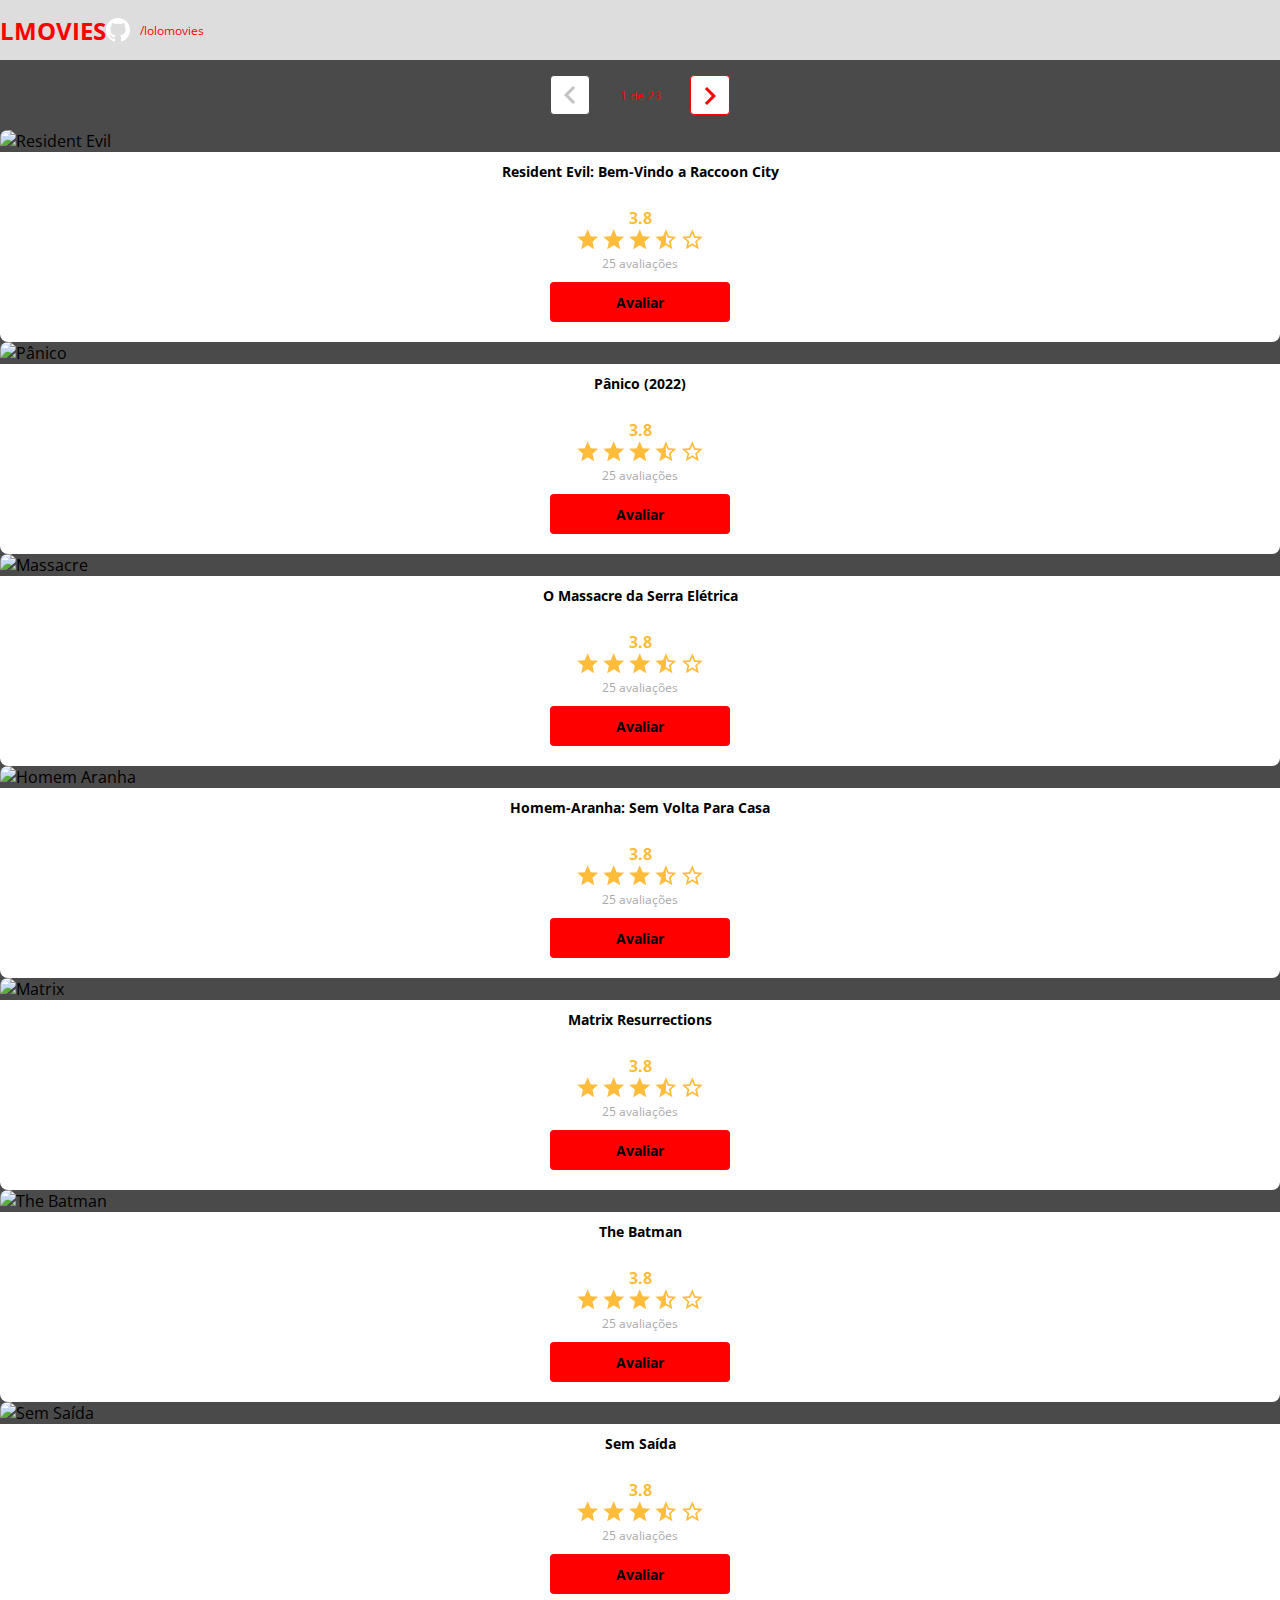
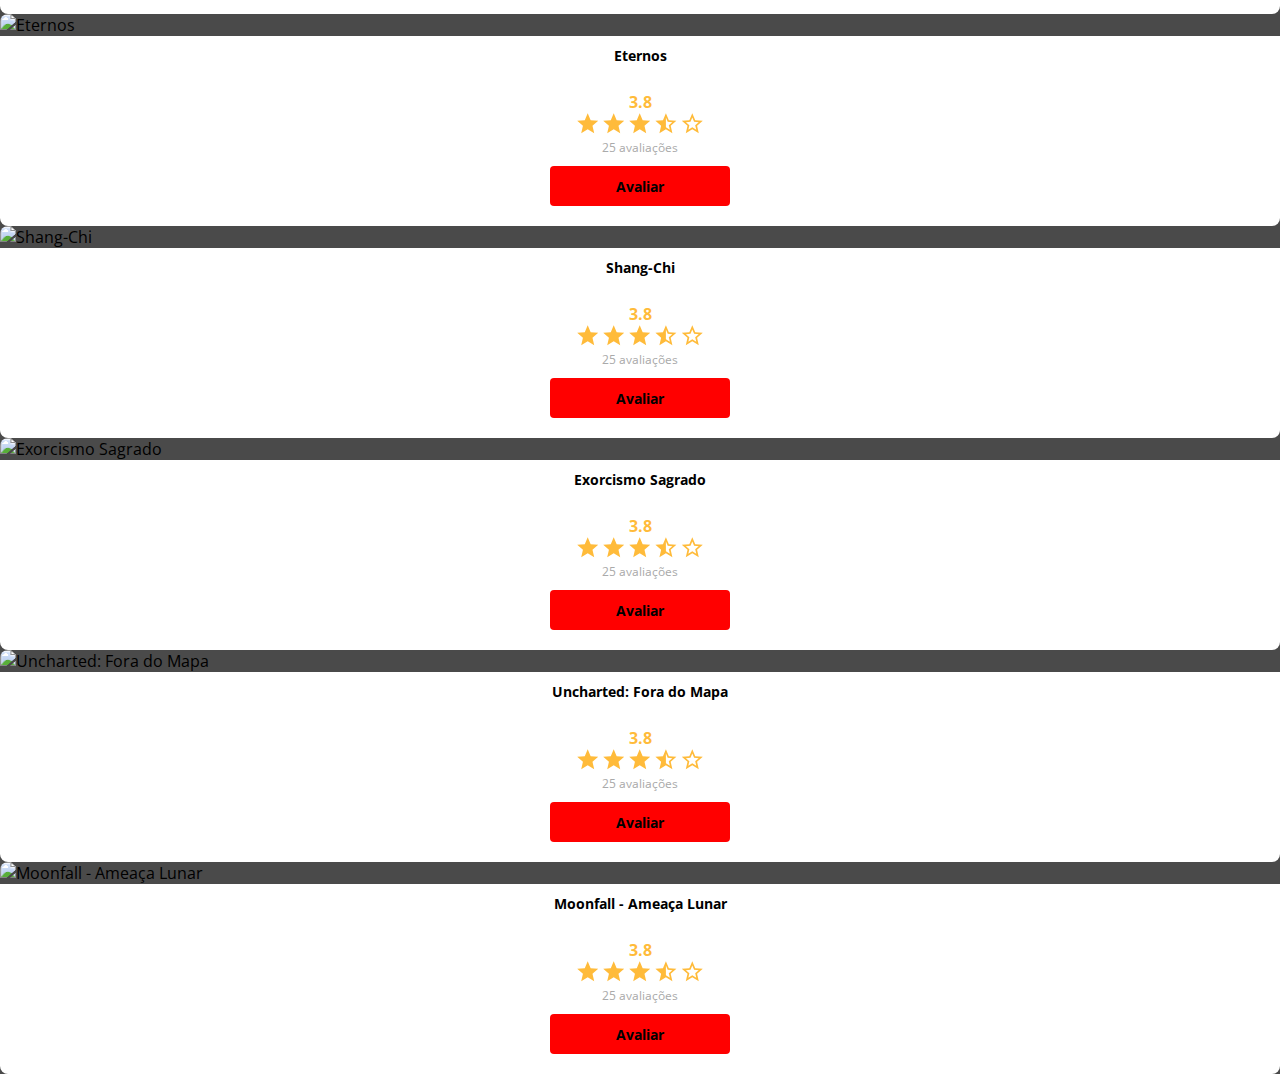
==== commit f8c6ea2c: "componente paginação" ====
--- a/index.html
+++ b/index.html
@@ -27,331 +27,368 @@
                 <img src="img/github.svg" alt="github">
                 <a href="https://github.com/lolomovies">/lolomovies</a>
             </div>
-     </nav>
+        </nav>
     </header>
-    
-
-<main>
-    <section id="dsmovie-card-list" class="container">
-        <div class="row">
-            <div class="col-sm-6 col-lg-4 col-x1-3 mb-3">
-                
-                <div class="dsmovie-card">
-                    <img src="https://www.themoviedb.org/t/p/w533_and_h300_bestv2/o76ZDm8PS9791XiuieNB93UZcRV.jpg" alt="Resident Evil">
-                    
-                                <div class="dsmovie-card-description">
-                                    <h3>Resident Evil: Bem-Vindo a Raccoon City</h3>
-                                   
-                                   <div class="dsmovie-card-description-bottom">
-                                    <h4>3.8</h4>
-                                     <div>
-                                         <img src="img/star-full.svg" alt="Star">   
-                                         <img src="img/star-full.svg" alt="Star">
-                                         <img src="img/star-full.svg" alt="Star">
-                                         <img src="img/star-half.svg" alt="Star">
-                                         <img src="img/star-empty.svg" alt="Star">
-                                     </div>
-                                     <p>25 avaliações</p>
-                                    <a class="dsmovie-btn" href="form.html">Avaliar</a>
-            
-                                   </div>
-                                    
-                                </div>
-            
-                        </div>
-                    
+
+
+    <main>
+        <section id="dsmovie-card-list" class="container">
+
+            <div class="dsmovie-pagination-container">
+                <div class="dsmovie-pagination-box">
+                    <button disabled>
+                        <img src="img/arrow.svg" alt="voltar">
+                    </button>
+                    <p>1 de 23</p>
+                    <button>
+                        <img class="dsmovie-flip-horizontal" src="img/arrow.svg" alt="próxima">
+                    </button>
+
+                </div>
+
             </div>
-            <div class="col-sm-6 col-lg-4 col-x1-3 mb-3">
-                
-                <div class="dsmovie-card">
-                    <img src="https://www.themoviedb.org/t/p/w533_and_h300_bestv2/ifUfE79O1raUwbaQRIB7XnFz5ZC.jpg" alt="Pânico">
-                    
-                                <div class="dsmovie-card-description">
-                                    <h3>Pânico (2022)</h3>
-                                   
-                                   <div class="dsmovie-card-description-bottom">
-                                    <h4>3.8</h4>
-                                     <div>
-                                         <img src="img/star-full.svg" alt="Star">   
-                                         <img src="img/star-full.svg" alt="Star">
-                                         <img src="img/star-full.svg" alt="Star">
-                                         <img src="img/star-half.svg" alt="Star">
-                                         <img src="img/star-empty.svg" alt="Star">
-                                     </div>
-                                     <p>25 avaliações</p>
-                                    <a class="dsmovie-btn" href="form.html">Avaliar</a>
-            
-                                   </div>
-                                    
-                                </div>
-            
-                        </div>
-                    
-            </div> <div class="col-sm-6 col-lg-4 col-x1-3 mb-3">
-                
-                <div class="dsmovie-card">
-                    <img src="https://www.themoviedb.org/t/p/w533_and_h300_bestv2/aTSA5zMWlVFTYBIZxTCMbLkfOtb.jpg" alt="Massacre">
-                    
-                                <div class="dsmovie-card-description">
-                                    <h3>O Massacre da Serra Elétrica</h3>
-                                   
-                                   <div class="dsmovie-card-description-bottom">
-                                    <h4>3.8</h4>
-                                     <div>
-                                         <img src="img/star-full.svg" alt="Star">   
-                                         <img src="img/star-full.svg" alt="Star">
-                                         <img src="img/star-full.svg" alt="Star">
-                                         <img src="img/star-half.svg" alt="Star">
-                                         <img src="img/star-empty.svg" alt="Star">
-                                     </div>
-                                     <p>25 avaliações</p>
-                                    <a class="dsmovie-btn" href="form.html">Avaliar</a>
-            
-                                   </div>
-                                    
-                                </div>
-            
-                        </div>
-                    
-            </div> <div class="col-sm-6 col-lg-4 col-x1-3 mb-3">
-                
-                <div class="dsmovie-card">
-                    <img src="https://www.themoviedb.org/t/p/original/8AI8rkUmFSTYuaOx1fEFsNe6Eru.jpg" alt="Homem Aranha">
-                    
-                                <div class="dsmovie-card-description">
-                                    <h3>Homem-Aranha: Sem Volta Para Casa</h3>
-                                   
-                                   <div class="dsmovie-card-description-bottom">
-                                    <h4>3.8</h4>
-                                     <div>
-                                         <img src="img/star-full.svg" alt="Star">   
-                                         <img src="img/star-full.svg" alt="Star">
-                                         <img src="img/star-full.svg" alt="Star">
-                                         <img src="img/star-half.svg" alt="Star">
-                                         <img src="img/star-empty.svg" alt="Star">
-                                     </div>
-                                     <p>25 avaliações</p>
-                                    <a class="dsmovie-btn" href="form.html">Avaliar</a>
-            
-                                   </div>
-                                    
-                                </div>
-            
-                        </div>
-                    
-            </div> <div class="col-sm-6 col-lg-4 col-x1-3 mb-3">
-                
-                <div class="dsmovie-card">
-                    <img src="https://www.themoviedb.org/t/p/w533_and_h300_bestv2/eNI7PtK6DEYgZmHWP9gQNuff8pv.jpg" alt="Matrix">
-                    
-                                <div class="dsmovie-card-description">
-                                    <h3>Matrix Resurrections</h3>
-                                   
-                                   <div class="dsmovie-card-description-bottom">
-                                    <h4>3.8</h4>
-                                     <div>
-                                         <img src="img/star-full.svg" alt="Star">   
-                                         <img src="img/star-full.svg" alt="Star">
-                                         <img src="img/star-full.svg" alt="Star">
-                                         <img src="img/star-half.svg" alt="Star">
-                                         <img src="img/star-empty.svg" alt="Star">
-                                     </div>
-                                     <p>25 avaliações</p>
-                                    <a class="dsmovie-btn" href="form.html">Avaliar</a>
-            
-                                   </div>
-                                    
-                                </div>
-            
-                        </div>
-                    
-            </div> <div class="col-sm-6 col-lg-4 col-x1-3 mb-3">
-                
-                <div class="dsmovie-card">
-                    <img src="https://www.themoviedb.org/t/p/w533_and_h300_bestv2/5P8SmMzSNYikXpxil6BYzJ16611.jpg" alt="The Batman">
-                    
-                                <div class="dsmovie-card-description">
-                                    <h3>The Batman</h3>
-                                   
-                                   <div class="dsmovie-card-description-bottom">
-                                    <h4>3.8</h4>
-                                     <div>
-                                         <img src="img/star-full.svg" alt="Star">   
-                                         <img src="img/star-full.svg" alt="Star">
-                                         <img src="img/star-full.svg" alt="Star">
-                                         <img src="img/star-half.svg" alt="Star">
-                                         <img src="img/star-empty.svg" alt="Star">
-                                     </div>
-                                     <p>25 avaliações</p>
-                                    <a class="dsmovie-btn" href="form.html">Avaliar</a>
-            
-                                   </div>
-                                    
-                                </div>
-            
-                        </div>
-                    
-            </div> <div class="col-sm-6 col-lg-4 col-x1-3 mb-3">
-                
-                <div class="dsmovie-card">
-                    <img src="https://www.themoviedb.org/t/p/w533_and_h300_bestv2/tAztR7AXEesMQAAi5ncFPSZtYlI.jpg" alt="Sem Saída">
-                    
-                                <div class="dsmovie-card-description">
-                                    <h3>Sem Saída</h3>
-                                   
-                                   <div class="dsmovie-card-description-bottom">
-                                    <h4>3.8</h4>
-                                     <div>
-                                         <img src="img/star-full.svg" alt="Star">   
-                                         <img src="img/star-full.svg" alt="Star">
-                                         <img src="img/star-full.svg" alt="Star">
-                                         <img src="img/star-half.svg" alt="Star">
-                                         <img src="img/star-empty.svg" alt="Star">
-                                     </div>
-                                     <p>25 avaliações</p>
-                                    <a class="dsmovie-btn" href="form.html">Avaliar</a>
-            
-                                   </div>
-                                    
-                                </div>
-            
-                        </div>
-                    
-            </div> <div class="col-sm-6 col-lg-4 col-x1-3 mb-3">
-                
-                <div class="dsmovie-card">
-                    <img src="https://www.themoviedb.org/t/p/w533_and_h300_bestv2/c6H7Z4u73ir3cIoCteuhJh7UCAR.jpg" alt="Eternos">
-                    
-                                <div class="dsmovie-card-description">
-                                    <h3>Eternos</h3>
-                                   
-                                   <div class="dsmovie-card-description-bottom">
-                                    <h4>3.8</h4>
-                                     <div>
-                                         <img src="img/star-full.svg" alt="Star">   
-                                         <img src="img/star-full.svg" alt="Star">
-                                         <img src="img/star-full.svg" alt="Star">
-                                         <img src="img/star-half.svg" alt="Star">
-                                         <img src="img/star-empty.svg" alt="Star">
-                                     </div>
-                                     <p>25 avaliações</p>
-                                    <a class="dsmovie-btn" href="form.html">Avaliar</a>
-            
-                                   </div>
-                                    
-                                </div>
-            
-                        </div>
-                    
-            </div> <div class="col-sm-6 col-lg-4 col-x1-3 mb-3">
-                
-                <div class="dsmovie-card">
-                    <img src="https://www.themoviedb.org/t/p/w533_and_h300_bestv2/cinER0ESG0eJ49kXlExM0MEWGxW.jpg" alt="Shang-Chi">
-                    
-                                <div class="dsmovie-card-description">
-                                    <h3>Shang-Chi</h3>
-                                   
-                                   <div class="dsmovie-card-description-bottom">
-                                    <h4>3.8</h4>
-                                     <div>
-                                         <img src="img/star-full.svg" alt="Star">   
-                                         <img src="img/star-full.svg" alt="Star">
-                                         <img src="img/star-full.svg" alt="Star">
-                                         <img src="img/star-half.svg" alt="Star">
-                                         <img src="img/star-empty.svg" alt="Star">
-                                     </div>
-                                     <p>25 avaliações</p>
-                                    <a class="dsmovie-btn" href="form.html">Avaliar</a>
-            
-                                   </div>
-                                    
-                                </div>
-            
-                        </div>
-                    
-            </div> <div class="col-sm-6 col-lg-4 col-x1-3 mb-3">
-                
-                <div class="dsmovie-card">
-                    <img src="https://www.themoviedb.org/t/p/w533_and_h300_bestv2/1RIbsZwmwjOWTR94LxEG7MO48v4.jpg" alt="Exorcismo Sagrado">
-                    
-                                <div class="dsmovie-card-description">
-                                    <h3>Exorcismo Sagrado</h3>
-                                   
-                                   <div class="dsmovie-card-description-bottom">
-                                    <h4>3.8</h4>
-                                     <div>
-                                         <img src="img/star-full.svg" alt="Star">   
-                                         <img src="img/star-full.svg" alt="Star">
-                                         <img src="img/star-full.svg" alt="Star">
-                                         <img src="img/star-half.svg" alt="Star">
-                                         <img src="img/star-empty.svg" alt="Star">
-                                     </div>
-                                     <p>25 avaliações</p>
-                                    <a class="dsmovie-btn" href="form.html">Avaliar</a>
-            
-                                   </div>
-                                    
-                                </div>
-            
-                        </div>
-                    
-            </div> <div class="col-sm-6 col-lg-4 col-x1-3 mb-3">
-                
-                <div class="dsmovie-card">
-                    <img src="https://www.themoviedb.org/t/p/w533_and_h300_bestv2/cTTggc927lEPCMsWUsdugSj6wAY.jpg" alt="Uncharted: Fora do Mapa">
-                    
-                                <div class="dsmovie-card-description">
-                                    <h3>Uncharted: Fora do Mapa</h3>
-                                   
-                                   <div class="dsmovie-card-description-bottom">
-                                    <h4>3.8</h4>
-                                     <div>
-                                         <img src="img/star-full.svg" alt="Star">   
-                                         <img src="img/star-full.svg" alt="Star">
-                                         <img src="img/star-full.svg" alt="Star">
-                                         <img src="img/star-half.svg" alt="Star">
-                                         <img src="img/star-empty.svg" alt="Star">
-                                     </div>
-                                     <p>25 avaliações</p>
-                                    <a class="dsmovie-btn" href="form.html">Avaliar</a>
-            
-                                   </div>
-                                    
-                                </div>
-            
-                        </div>
-                    
-            </div>    
-            <div class="col-sm-6 col-lg-4 col-x1-3 mb-3">
-                
-                <div class="dsmovie-card">
-                    <img src="https://www.themoviedb.org/t/p/w533_and_h300_bestv2/ejgC2lEmuGXiP0A1LvwNezUjNmt.jpg" alt="Moonfall - Ameaça Lunar">
-                    
-                                <div class="dsmovie-card-description">
-                                    <h3>Moonfall - Ameaça Lunar</h3>
-                                   
-                                   <div class="dsmovie-card-description-bottom">
-                                    <h4>3.8</h4>
-                                     <div>
-                                         <img src="img/star-full.svg" alt="Star">   
-                                         <img src="img/star-full.svg" alt="Star">
-                                         <img src="img/star-full.svg" alt="Star">
-                                         <img src="img/star-half.svg" alt="Star">
-                                         <img src="img/star-empty.svg" alt="Star">
-                                     </div>
-                                     <p>25 avaliações</p>
-                                    <a class="dsmovie-btn" href="form.html">Avaliar</a>
-            
-                                   </div>
-                                    
-                                </div>
-            
-                        </div>
-                    
-            </div>      
-        </div>
-     </section>
-</main>
+
+
+            <div class="row">
+                <div class="col-sm-6 col-lg-4 col-x1-3 mb-3">
+
+                    <div class="dsmovie-card">
+                        <img src="https://www.themoviedb.org/t/p/w533_and_h300_bestv2/o76ZDm8PS9791XiuieNB93UZcRV.jpg"
+                            alt="Resident Evil">
+
+                        <div class="dsmovie-card-description">
+                            <h3>Resident Evil: Bem-Vindo a Raccoon City</h3>
+
+                            <div class="dsmovie-card-description-bottom">
+                                <h4>3.8</h4>
+                                <div>
+                                    <img src="img/star-full.svg" alt="Star">
+                                    <img src="img/star-full.svg" alt="Star">
+                                    <img src="img/star-full.svg" alt="Star">
+                                    <img src="img/star-half.svg" alt="Star">
+                                    <img src="img/star-empty.svg" alt="Star">
+                                </div>
+                                <p>25 avaliações</p>
+                                <a class="dsmovie-btn" href="form.html">Avaliar</a>
+
+                            </div>
+
+                        </div>
+
+                    </div>
+
+                </div>
+                <div class="col-sm-6 col-lg-4 col-x1-3 mb-3">
+
+                    <div class="dsmovie-card">
+                        <img src="https://www.themoviedb.org/t/p/w533_and_h300_bestv2/ifUfE79O1raUwbaQRIB7XnFz5ZC.jpg"
+                            alt="Pânico">
+
+                        <div class="dsmovie-card-description">
+                            <h3>Pânico (2022)</h3>
+
+                            <div class="dsmovie-card-description-bottom">
+                                <h4>3.8</h4>
+                                <div>
+                                    <img src="img/star-full.svg" alt="Star">
+                                    <img src="img/star-full.svg" alt="Star">
+                                    <img src="img/star-full.svg" alt="Star">
+                                    <img src="img/star-half.svg" alt="Star">
+                                    <img src="img/star-empty.svg" alt="Star">
+                                </div>
+                                <p>25 avaliações</p>
+                                <a class="dsmovie-btn" href="form.html">Avaliar</a>
+
+                            </div>
+
+                        </div>
+
+                    </div>
+
+                </div>
+                <div class="col-sm-6 col-lg-4 col-x1-3 mb-3">
+
+                    <div class="dsmovie-card">
+                        <img src="https://www.themoviedb.org/t/p/w533_and_h300_bestv2/aTSA5zMWlVFTYBIZxTCMbLkfOtb.jpg"
+                            alt="Massacre">
+
+                        <div class="dsmovie-card-description">
+                            <h3>O Massacre da Serra Elétrica</h3>
+
+                            <div class="dsmovie-card-description-bottom">
+                                <h4>3.8</h4>
+                                <div>
+                                    <img src="img/star-full.svg" alt="Star">
+                                    <img src="img/star-full.svg" alt="Star">
+                                    <img src="img/star-full.svg" alt="Star">
+                                    <img src="img/star-half.svg" alt="Star">
+                                    <img src="img/star-empty.svg" alt="Star">
+                                </div>
+                                <p>25 avaliações</p>
+                                <a class="dsmovie-btn" href="form.html">Avaliar</a>
+
+                            </div>
+
+                        </div>
+
+                    </div>
+
+                </div>
+                <div class="col-sm-6 col-lg-4 col-x1-3 mb-3">
+
+                    <div class="dsmovie-card">
+                        <img src="https://www.themoviedb.org/t/p/original/8AI8rkUmFSTYuaOx1fEFsNe6Eru.jpg"
+                            alt="Homem Aranha">
+
+                        <div class="dsmovie-card-description">
+                            <h3>Homem-Aranha: Sem Volta Para Casa</h3>
+
+                            <div class="dsmovie-card-description-bottom">
+                                <h4>3.8</h4>
+                                <div>
+                                    <img src="img/star-full.svg" alt="Star">
+                                    <img src="img/star-full.svg" alt="Star">
+                                    <img src="img/star-full.svg" alt="Star">
+                                    <img src="img/star-half.svg" alt="Star">
+                                    <img src="img/star-empty.svg" alt="Star">
+                                </div>
+                                <p>25 avaliações</p>
+                                <a class="dsmovie-btn" href="form.html">Avaliar</a>
+
+                            </div>
+
+                        </div>
+
+                    </div>
+
+                </div>
+                <div class="col-sm-6 col-lg-4 col-x1-3 mb-3">
+
+                    <div class="dsmovie-card">
+                        <img src="https://www.themoviedb.org/t/p/w533_and_h300_bestv2/eNI7PtK6DEYgZmHWP9gQNuff8pv.jpg"
+                            alt="Matrix">
+
+                        <div class="dsmovie-card-description">
+                            <h3>Matrix Resurrections</h3>
+
+                            <div class="dsmovie-card-description-bottom">
+                                <h4>3.8</h4>
+                                <div>
+                                    <img src="img/star-full.svg" alt="Star">
+                                    <img src="img/star-full.svg" alt="Star">
+                                    <img src="img/star-full.svg" alt="Star">
+                                    <img src="img/star-half.svg" alt="Star">
+                                    <img src="img/star-empty.svg" alt="Star">
+                                </div>
+                                <p>25 avaliações</p>
+                                <a class="dsmovie-btn" href="form.html">Avaliar</a>
+
+                            </div>
+
+                        </div>
+
+                    </div>
+
+                </div>
+                <div class="col-sm-6 col-lg-4 col-x1-3 mb-3">
+
+                    <div class="dsmovie-card">
+                        <img src="https://www.themoviedb.org/t/p/w533_and_h300_bestv2/5P8SmMzSNYikXpxil6BYzJ16611.jpg"
+                            alt="The Batman">
+
+                        <div class="dsmovie-card-description">
+                            <h3>The Batman</h3>
+
+                            <div class="dsmovie-card-description-bottom">
+                                <h4>3.8</h4>
+                                <div>
+                                    <img src="img/star-full.svg" alt="Star">
+                                    <img src="img/star-full.svg" alt="Star">
+                                    <img src="img/star-full.svg" alt="Star">
+                                    <img src="img/star-half.svg" alt="Star">
+                                    <img src="img/star-empty.svg" alt="Star">
+                                </div>
+                                <p>25 avaliações</p>
+                                <a class="dsmovie-btn" href="form.html">Avaliar</a>
+
+                            </div>
+
+                        </div>
+
+                    </div>
+
+                </div>
+                <div class="col-sm-6 col-lg-4 col-x1-3 mb-3">
+
+                    <div class="dsmovie-card">
+                        <img src="https://www.themoviedb.org/t/p/w533_and_h300_bestv2/tAztR7AXEesMQAAi5ncFPSZtYlI.jpg"
+                            alt="Sem Saída">
+
+                        <div class="dsmovie-card-description">
+                            <h3>Sem Saída</h3>
+
+                            <div class="dsmovie-card-description-bottom">
+                                <h4>3.8</h4>
+                                <div>
+                                    <img src="img/star-full.svg" alt="Star">
+                                    <img src="img/star-full.svg" alt="Star">
+                                    <img src="img/star-full.svg" alt="Star">
+                                    <img src="img/star-half.svg" alt="Star">
+                                    <img src="img/star-empty.svg" alt="Star">
+                                </div>
+                                <p>25 avaliações</p>
+                                <a class="dsmovie-btn" href="form.html">Avaliar</a>
+
+                            </div>
+
+                        </div>
+
+                    </div>
+
+                </div>
+                <div class="col-sm-6 col-lg-4 col-x1-3 mb-3">
+
+                    <div class="dsmovie-card">
+                        <img src="https://www.themoviedb.org/t/p/w533_and_h300_bestv2/c6H7Z4u73ir3cIoCteuhJh7UCAR.jpg"
+                            alt="Eternos">
+
+                        <div class="dsmovie-card-description">
+                            <h3>Eternos</h3>
+
+                            <div class="dsmovie-card-description-bottom">
+                                <h4>3.8</h4>
+                                <div>
+                                    <img src="img/star-full.svg" alt="Star">
+                                    <img src="img/star-full.svg" alt="Star">
+                                    <img src="img/star-full.svg" alt="Star">
+                                    <img src="img/star-half.svg" alt="Star">
+                                    <img src="img/star-empty.svg" alt="Star">
+                                </div>
+                                <p>25 avaliações</p>
+                                <a class="dsmovie-btn" href="form.html">Avaliar</a>
+
+                            </div>
+
+                        </div>
+
+                    </div>
+
+                </div>
+                <div class="col-sm-6 col-lg-4 col-x1-3 mb-3">
+
+                    <div class="dsmovie-card">
+                        <img src="https://www.themoviedb.org/t/p/w533_and_h300_bestv2/cinER0ESG0eJ49kXlExM0MEWGxW.jpg"
+                            alt="Shang-Chi">
+
+                        <div class="dsmovie-card-description">
+                            <h3>Shang-Chi</h3>
+
+                            <div class="dsmovie-card-description-bottom">
+                                <h4>3.8</h4>
+                                <div>
+                                    <img src="img/star-full.svg" alt="Star">
+                                    <img src="img/star-full.svg" alt="Star">
+                                    <img src="img/star-full.svg" alt="Star">
+                                    <img src="img/star-half.svg" alt="Star">
+                                    <img src="img/star-empty.svg" alt="Star">
+                                </div>
+                                <p>25 avaliações</p>
+                                <a class="dsmovie-btn" href="form.html">Avaliar</a>
+
+                            </div>
+
+                        </div>
+
+                    </div>
+
+                </div>
+                <div class="col-sm-6 col-lg-4 col-x1-3 mb-3">
+
+                    <div class="dsmovie-card">
+                        <img src="https://www.themoviedb.org/t/p/w533_and_h300_bestv2/1RIbsZwmwjOWTR94LxEG7MO48v4.jpg"
+                            alt="Exorcismo Sagrado">
+
+                        <div class="dsmovie-card-description">
+                            <h3>Exorcismo Sagrado</h3>
+
+                            <div class="dsmovie-card-description-bottom">
+                                <h4>3.8</h4>
+                                <div>
+                                    <img src="img/star-full.svg" alt="Star">
+                                    <img src="img/star-full.svg" alt="Star">
+                                    <img src="img/star-full.svg" alt="Star">
+                                    <img src="img/star-half.svg" alt="Star">
+                                    <img src="img/star-empty.svg" alt="Star">
+                                </div>
+                                <p>25 avaliações</p>
+                                <a class="dsmovie-btn" href="form.html">Avaliar</a>
+
+                            </div>
+
+                        </div>
+
+                    </div>
+
+                </div>
+                <div class="col-sm-6 col-lg-4 col-x1-3 mb-3">
+
+                    <div class="dsmovie-card">
+                        <img src="https://www.themoviedb.org/t/p/w533_and_h300_bestv2/cTTggc927lEPCMsWUsdugSj6wAY.jpg"
+                            alt="Uncharted: Fora do Mapa">
+
+                        <div class="dsmovie-card-description">
+                            <h3>Uncharted: Fora do Mapa</h3>
+
+                            <div class="dsmovie-card-description-bottom">
+                                <h4>3.8</h4>
+                                <div>
+                                    <img src="img/star-full.svg" alt="Star">
+                                    <img src="img/star-full.svg" alt="Star">
+                                    <img src="img/star-full.svg" alt="Star">
+                                    <img src="img/star-half.svg" alt="Star">
+                                    <img src="img/star-empty.svg" alt="Star">
+                                </div>
+                                <p>25 avaliações</p>
+                                <a class="dsmovie-btn" href="form.html">Avaliar</a>
+
+                            </div>
+
+                        </div>
+
+                    </div>
+
+                </div>
+                <div class="col-sm-6 col-lg-4 col-x1-3 mb-3">
+
+                    <div class="dsmovie-card">
+                        <img src="https://www.themoviedb.org/t/p/w533_and_h300_bestv2/ejgC2lEmuGXiP0A1LvwNezUjNmt.jpg"
+                            alt="Moonfall - Ameaça Lunar">
+
+                        <div class="dsmovie-card-description">
+                            <h3>Moonfall - Ameaça Lunar</h3>
+
+                            <div class="dsmovie-card-description-bottom">
+                                <h4>3.8</h4>
+                                <div>
+                                    <img src="img/star-full.svg" alt="Star">
+                                    <img src="img/star-full.svg" alt="Star">
+                                    <img src="img/star-full.svg" alt="Star">
+                                    <img src="img/star-half.svg" alt="Star">
+                                    <img src="img/star-empty.svg" alt="Star">
+                                </div>
+                                <p>25 avaliações</p>
+                                <a class="dsmovie-btn" href="form.html">Avaliar</a>
+
+                            </div>
+
+                        </div>
+
+                    </div>
+
+                </div>
+            </div>
+        </section>
+    </main>
 
 </body>
 
--- a/css/styles.css
+++ b/css/styles.css
@@ -68,7 +68,7 @@
 
 
 #dsmovie-card-list{
-    padding: 40px 10;
+    padding: 0 10;
 
 
 }
@@ -188,3 +188,54 @@
     align-items: center;
     justify-content: space-between;
 }
+
+
+.dsmovie-pagination-container{
+    padding: 15px 0;
+    display: flex;
+    justify-content: center;
+}
+
+.dsmovie-pagination-box{
+    width: 180px;
+    justify-content: space-between;
+    display: flex;
+    align-items: center;
+
+    
+}
+
+.dsmovie-pagination-box p {
+    margin: 0;
+    font-size: 12px;
+    font-weight: 400;
+    color: var(--red);
+}
+
+.dsmovie-pagination-box button{
+width: 40px;
+height: 40px;
+border: 1px solid var(--red);
+border-radius: 4px;
+background-color: var(--white);
+display: flex;
+justify-content: center;
+align-items: center;
+}
+
+.dsmovie-pagination-box button:disabled{
+border: 1px solid var(--text-gray);
+
+}
+
+.dsmovie-pagination-box button:disabled img{
+    filter: unset;
+}
+
+.dsmovie-flip-horizontal{
+transform: rotate(180deg);
+}
+
+.dsmovie-pagination-box button img{
+    filter: brightness(0) saturate(100%) invert(11%) sepia(98%) saturate(7485%) hue-rotate(8deg) brightness(107%) contrast(113%);
+}